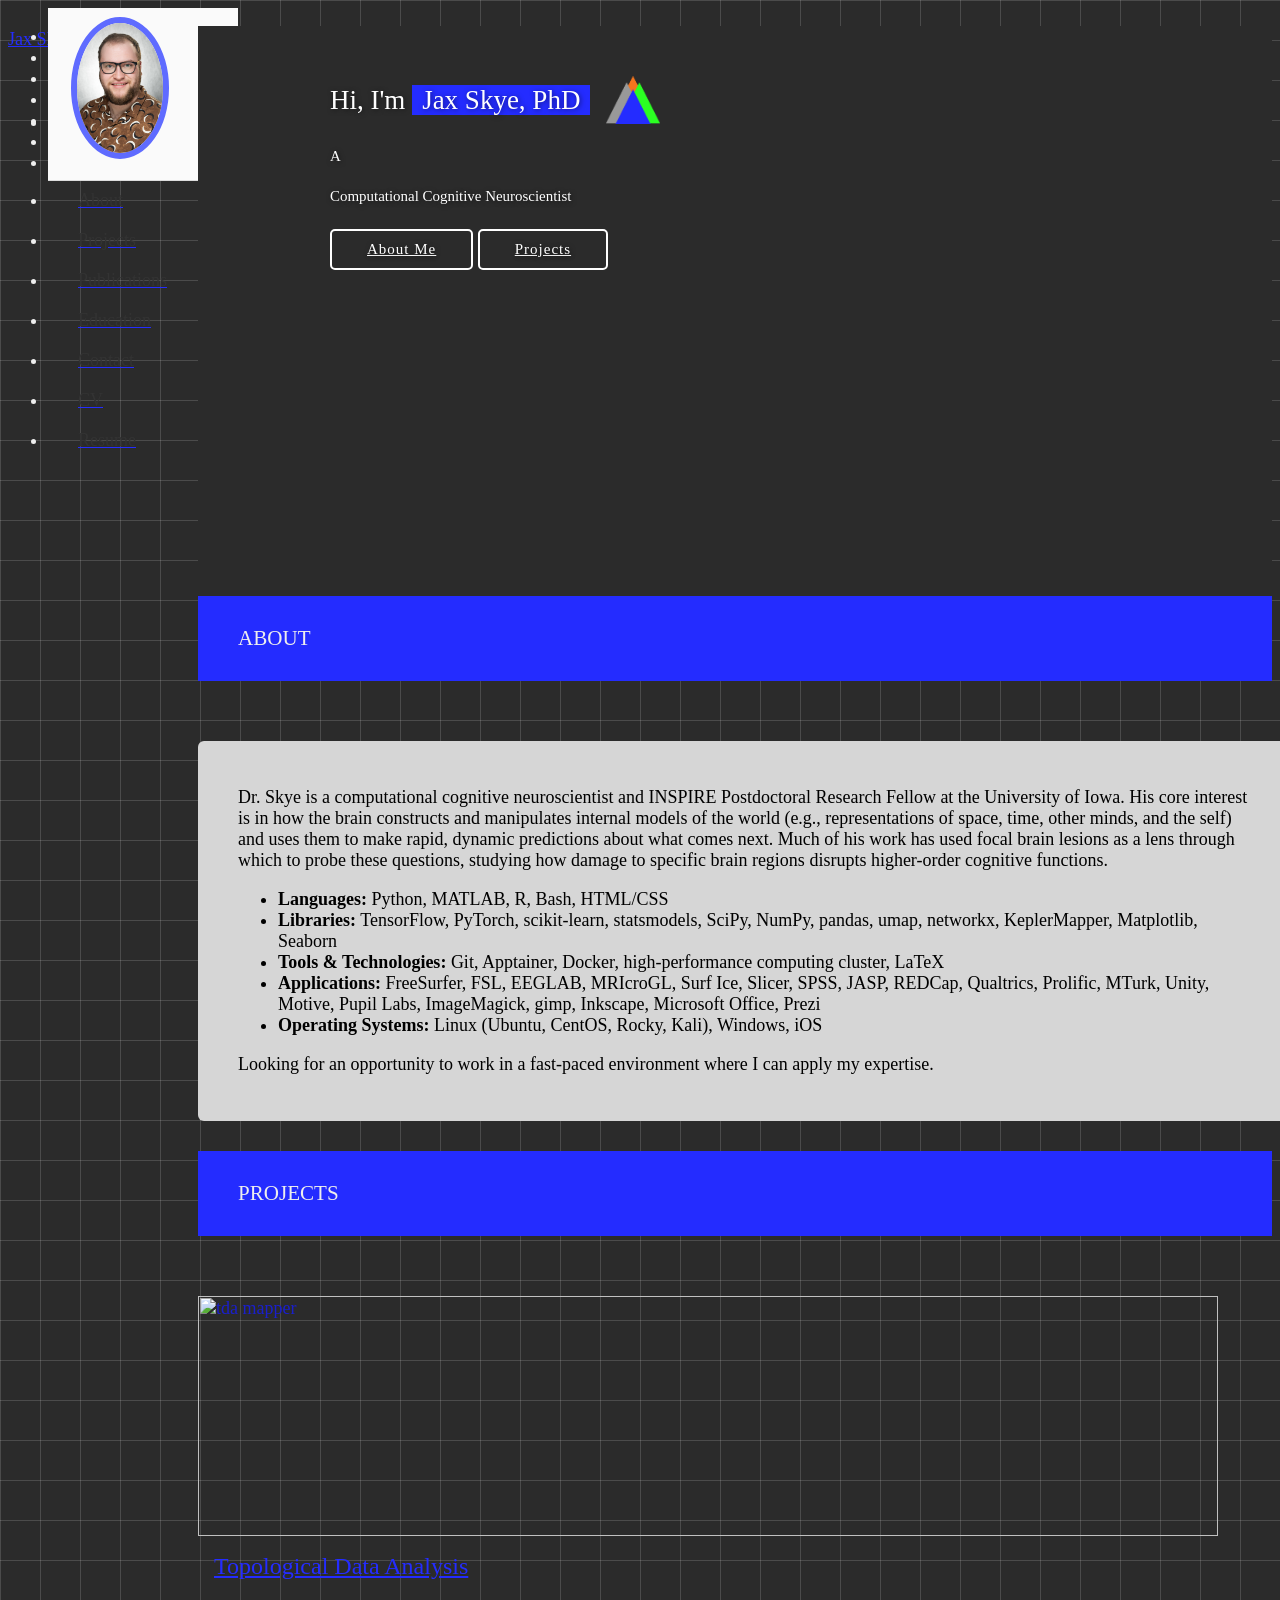
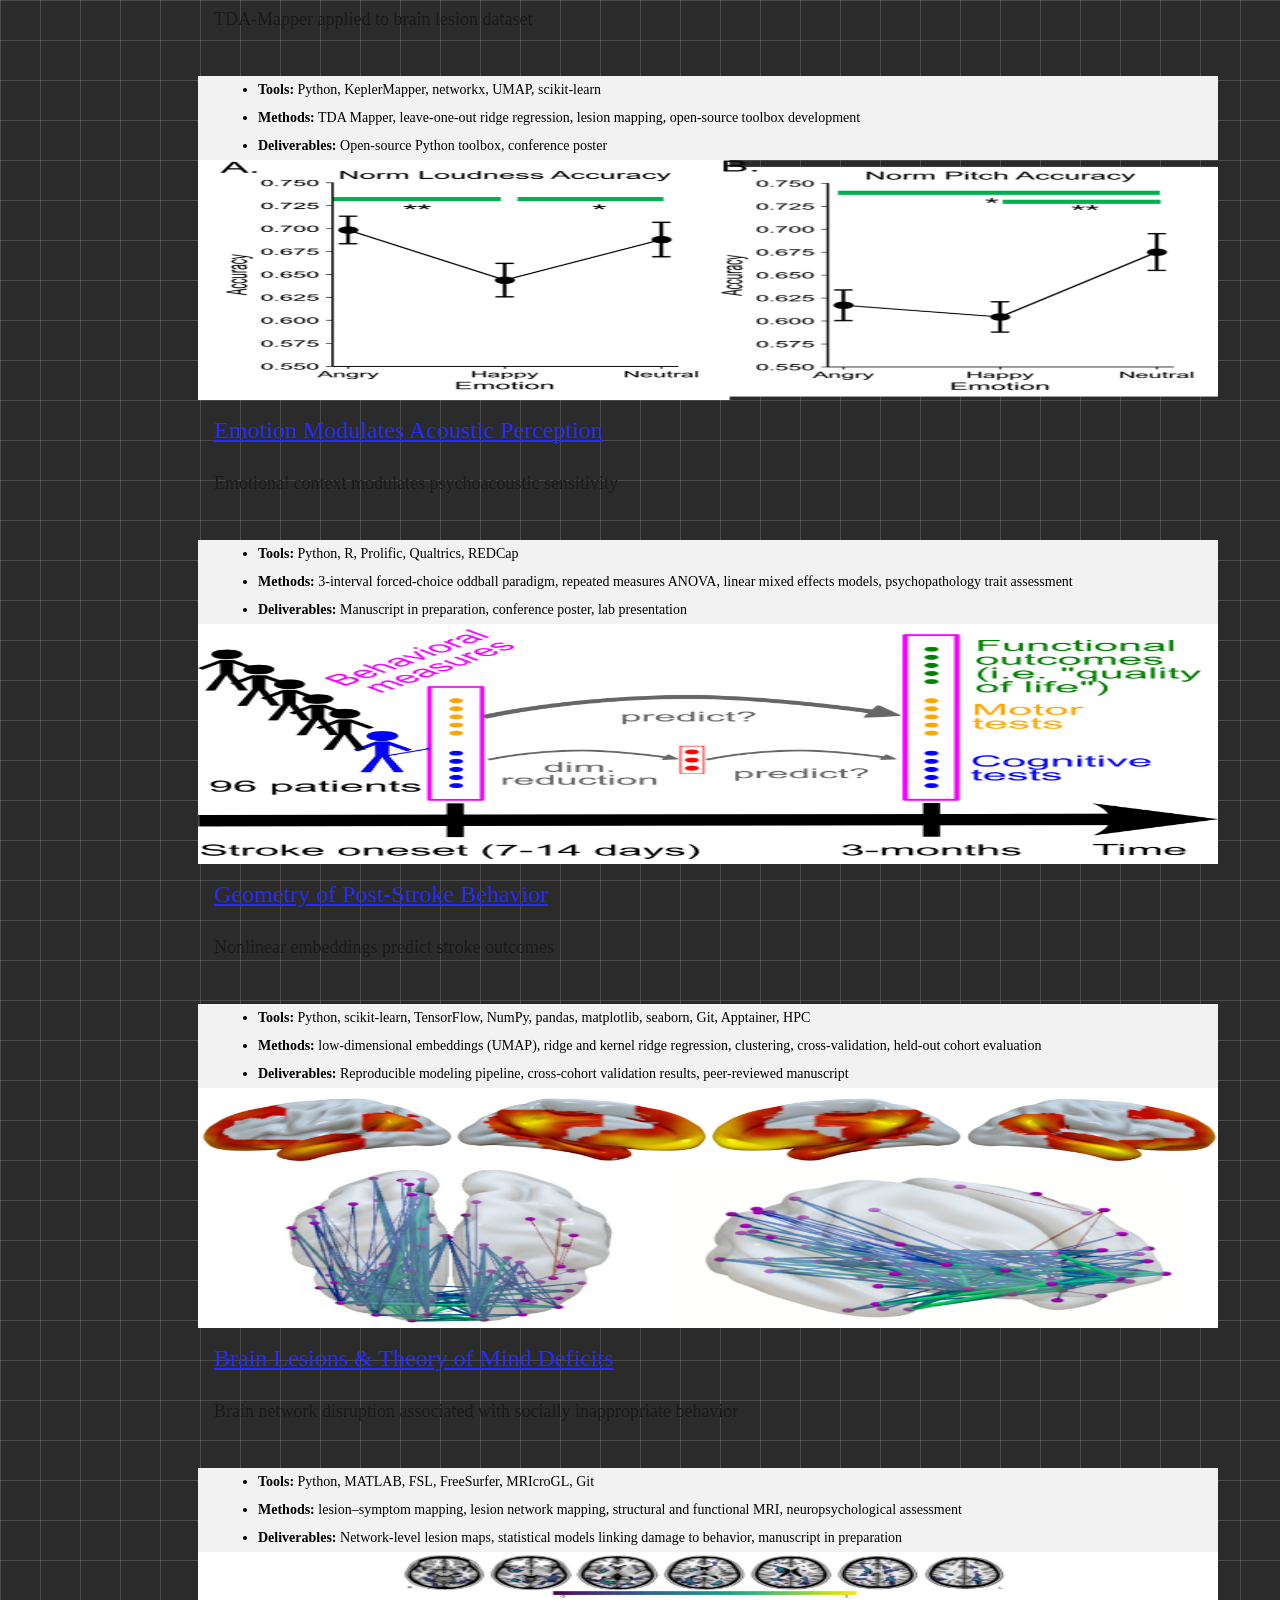
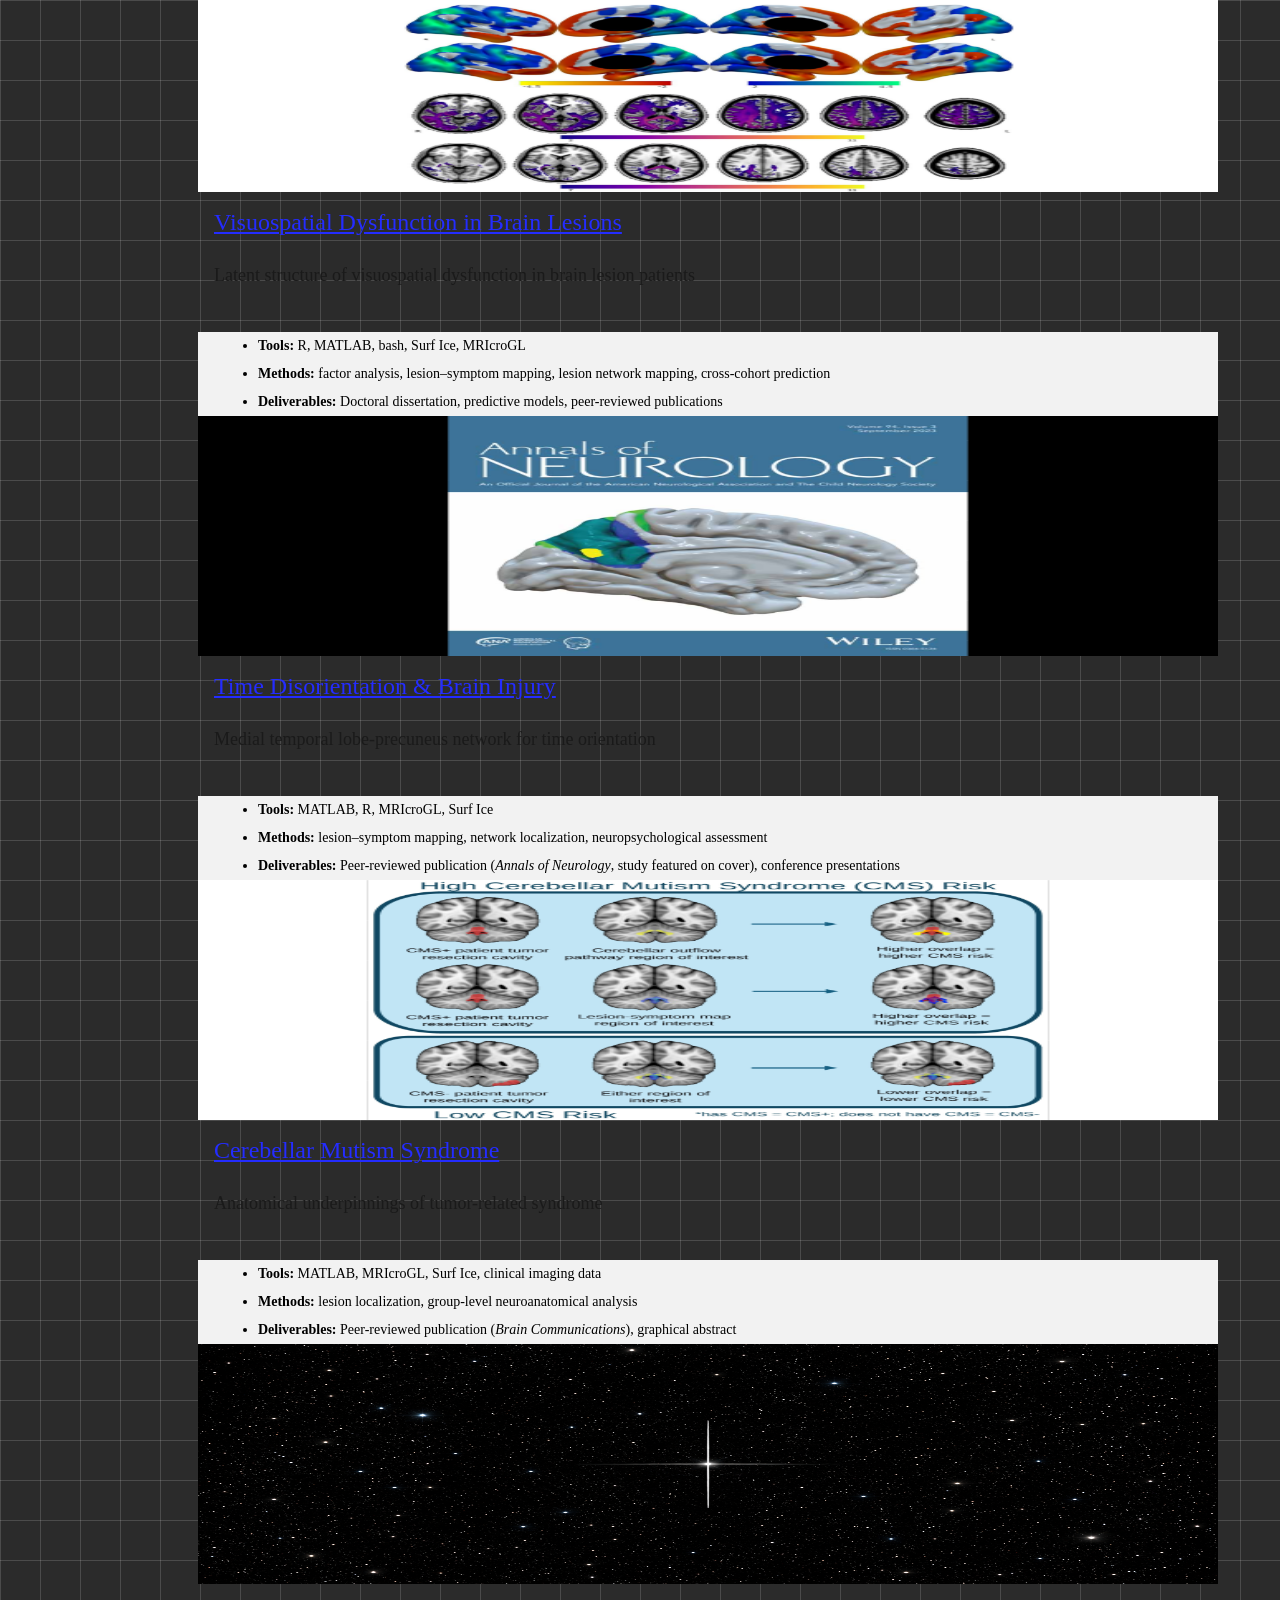
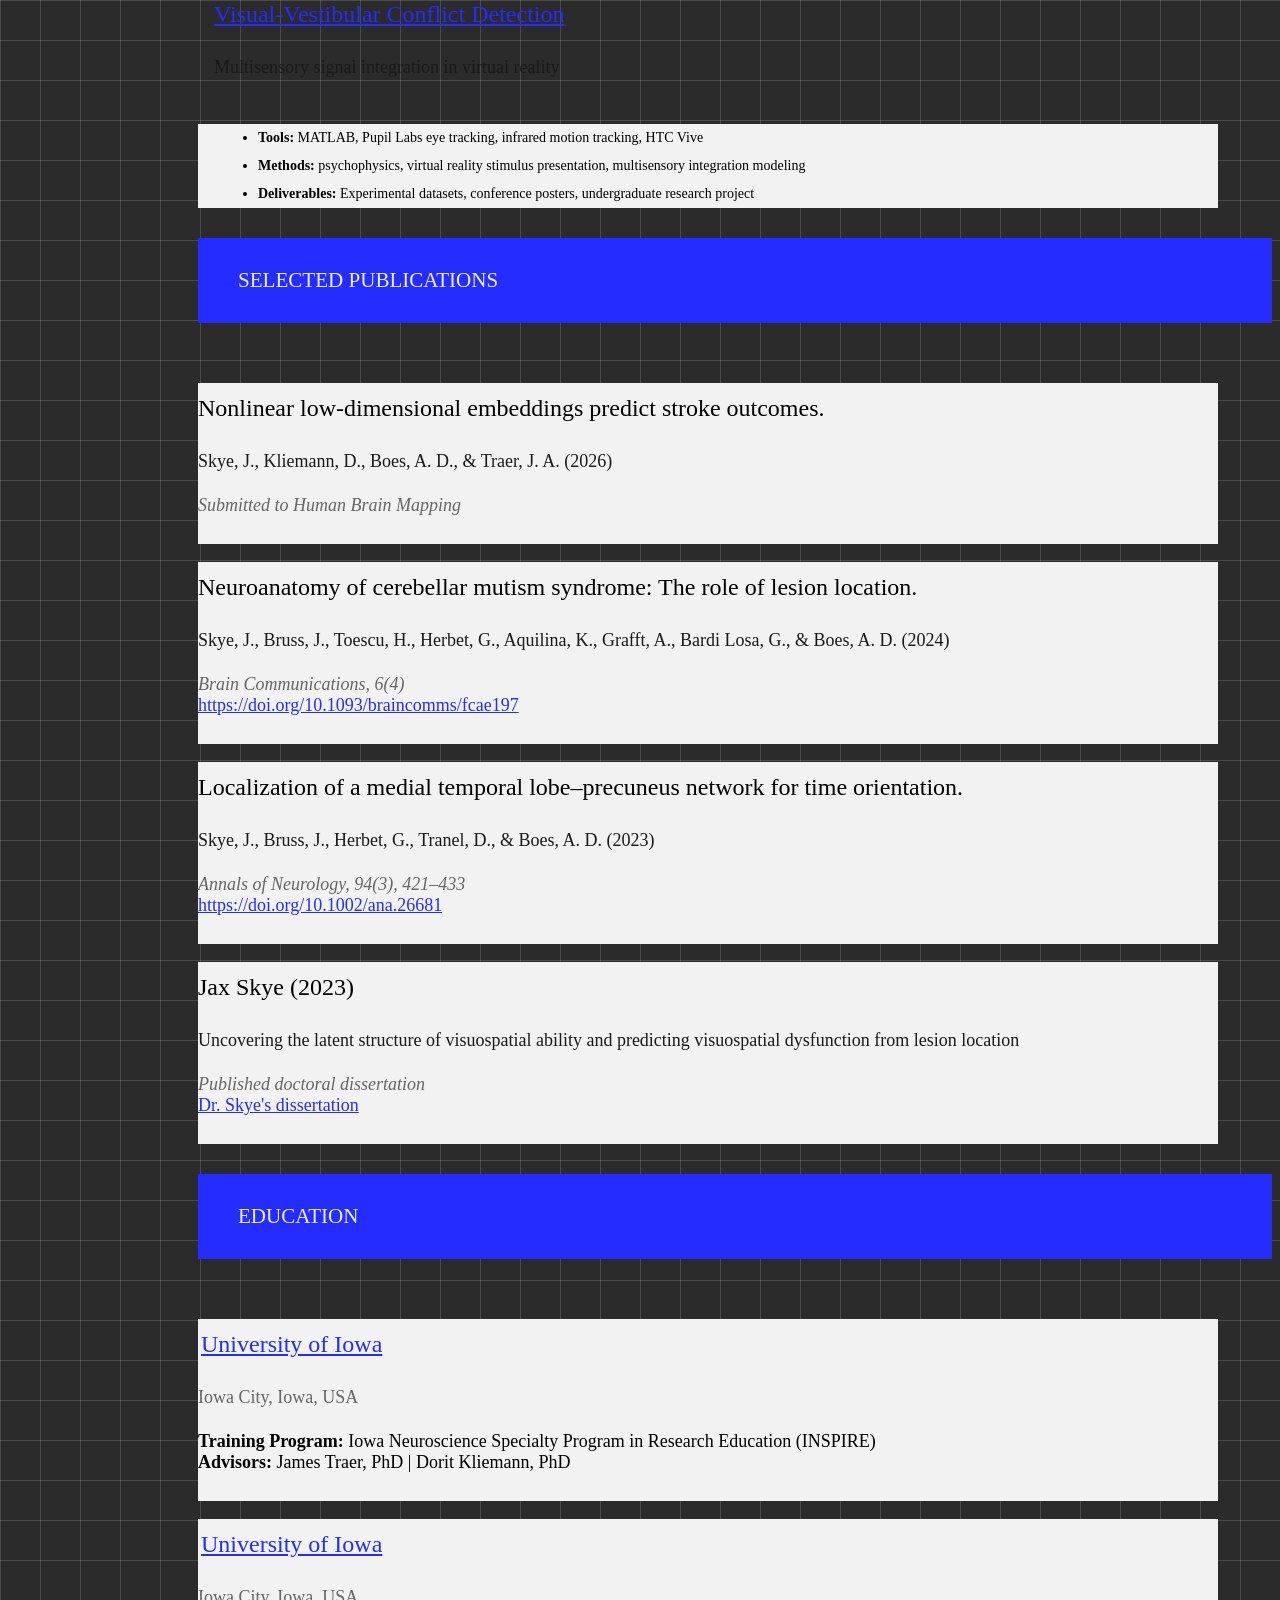
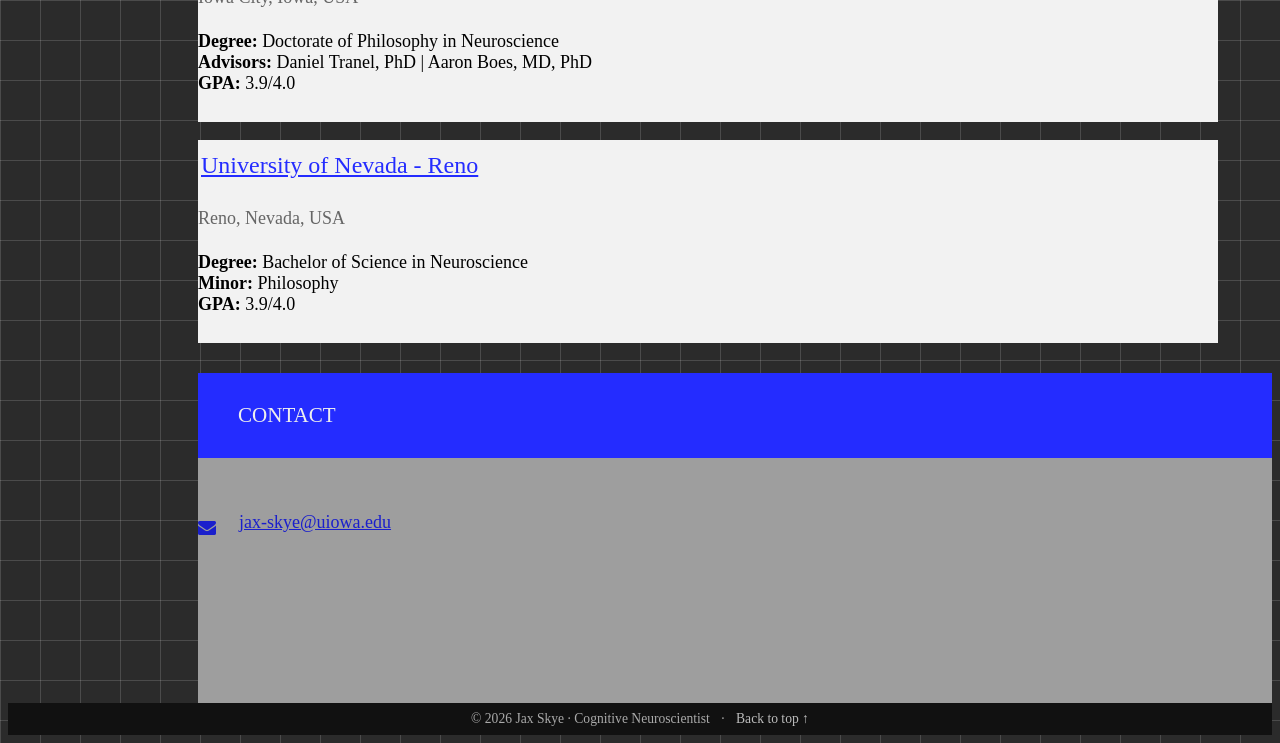
==== index.html @ 683268e3 "polished aesthetics of index" ====
<!-- <!DOCTYPE html> -->
<html lang="en">

<head>
  <meta charset="utf-8" />
  <meta name="viewport" content="width=device-width initial-scale=1" />
  <meta http-equiv="X-UA-Compatible" content="IE=edge" />

  <!-- Google Tag Manager -->
  <script>(function(w,d,s,l,i){w[l]=w[l]||[];w[l].push({'gtm.start':
  new Date().getTime(),event:'gtm.js'});var f=d.getElementsByTagName(s)[0],
  j=d.createElement(s),dl=l!='dataLayer'?'&l='+l:'';j.async=true;j.src=
  'https://www.googletagmanager.com/gtm.js?id='+i+dl;f.parentNode.insertBefore(j,f);
  })(window,document,'script','dataLayer','GTM-PGZH8HT');</script>
  <!-- End Google Tag Manager -->

  <!-- Materialize - Compiled and minified CSS-->
  <link rel="stylesheet" href="//cdnjs.cloudflare.com/ajax/libs/materialize/0.95.3/css/materialize.min.css" />
  <!-- Font Awesome Icon - CSS-->
  <link rel="stylesheet" href="//maxcdn.bootstrapcdn.com/font-awesome/4.3.0/css/font-awesome.min.css" />
  <!-- Custom Styles-->
  <link rel="stylesheet" href="/assets/css/styles.css" />
  <title>Jax Skye | Cognitive Neuroscientist</title>
  <link rel="icon" type="image/png" href="/assets/imgs/logo.png">

  <!-- Global site tag (gtag.js) - Google Analytics -->
  <script async src="https://www.googletagmanager.com/gtag/js?id=UA-126939217-2"></script>
  <script>
    window.dataLayer = window.dataLayer || [];
    function gtag() { dataLayer.push(arguments); }
    gtag('js', new Date());

    gtag('config', 'UA-126939217-2');
  </script>

  <!-- Open Graph-->
  <!-- <meta property="og:locale" content="en_US" />
  <meta property="og:type" content="website" />
  <meta property="og:title" content="Jax Skye | Cognitive Neuroscientist" />
  <meta property="og:description" content="Cognitive Neuroscientist" />
  <meta property="og:url" content="https://varadbhogayata.github.io/" />
  <meta property="og:site_name" content="Jax Skye | Cognitive Neuroscientist" />
  <meta property="article:publisher" content="https://varadbhogayata.github.io/" />
  <meta property="og:image" content="https://varadbhogayata.github.io/examples/preview.JPG" /> -->
  <!-- Twitter -->
  <!-- <meta name="twitter:card" content="summary" />
  <meta name="twitter:site" content="@varad_bhogayata" />
  <meta name="twitter:title" content="Coder | Technofreak | Explorer | Minimalist | Humane" />
  <meta name="twitter:description" content="Software Developer" />
  <meta name="twitter:url" content="https://twitter.com/varad_bhogayata" />
  <meta name="author" content="Jax Skye" />
  <meta name="description" content="Software Developer with a passion for backend development and artificial intelligence." />
  <link rel="apple-touch-icon" sizes="57x57" href="/assets/img/favicon/apple-icon-57x57.png" />
  <link rel="apple-touch-icon" sizes="60x60" href="/assets/img/favicon/apple-icon-60x60.png" />
  <link rel="apple-touch-icon" sizes="72x72" href="/assets/img/favicon/apple-icon-72x72.png" />
  <link rel="apple-touch-icon" sizes="76x76" href="/assets/img/favicon/apple-icon-76x76.png" />
  <link rel="apple-touch-icon" sizes="114x114" href="/assets/img/favicon/apple-icon-114x114.png" />
  <link rel="apple-touch-icon" sizes="120x120" href="/assets/img/favicon/apple-icon-120x120.png" />
  <link rel="apple-touch-icon" sizes="144x144" href="/assets/img/favicon/apple-icon-144x144.png" />
  <link rel="apple-touch-icon" sizes="152x152" href="/assets/img/favicon/apple-icon-152x152.png" />
  <link rel="apple-touch-icon" sizes="180x180" href="/assets/img/favicon/apple-icon-180x180.png" />
  <link rel="icon" type="image/png" sizes="192x192" href="/assets/img/favicon/android-icon-192x192.png" />
  <link rel="icon" type="image/png" sizes="32x32" href="/assets/img/favicon/favicon-32x32.png" />
  <link rel="icon" type="image/png" sizes="96x96" href="/assets/img/favicon/favicon-96x96.png" />
  <link rel="icon" type="image/png" sizes="16x16" href="/assets/img/favicon/favicon-16x16.png" />
  <link rel="manifest" href="/assets/img/favicon/manifest.json" />
  <meta name="msapplication-TileColor" content="#ffffff" />
  <meta name="msapplication-TileImage" content="/assets/img/favicon/ms-icon-144x144.png" />
  <meta name="theme-color" content="#ffffff" />
  <meta name="robots" content="index, follow" /> -->
  <!-- Google Site Verification for indexing -->
  <!-- <meta name="google-site-verification" content="_qxK8tePiU2fhnwlwnJ7pkDFnj1k2EiKq_cYGy1Cb84" /> -->
</head>

<va>
  <!-- Google Tag Manager (noscript) -->
  <noscript><iframe src="https://www.googletagmanager.com/ns.html?id=GTM-PGZH8HT"
  height="0" width="0" style="display:none;visibility:hidden"></iframe>
  </noscript>
  
  <!-- Navigation Menu-->
  <!-- Nav class 1 -->
  <nav class="hide-on-small-only">
    <ul class="side-nav fixed section table-of-contents">

      <li class="logo">
        <a id="logo-container" aria-label="Navigate to the beginning of the page" href="#intro"
          class="brand-logo grey-blue-text">
          <img src="/assets/imgs/Skye_Jax_2024_headshot.png" class="circle img-responsive profile-pic" alt="avatar">
        </a>
      </li>

      <li class="bold">
        <a aria-label="Navigate to the About section" href="#about" class="waves-effect waves-dark teal-text"><i
            class="mdi-social-person small"></i><span>About</span></a>
      </li>
      <li class="bold">
        <a aria-label="Navigate to the Projects section" href="#projects"
          class="waves-effect waves-dark teal-text"><i
            class="mdi-action-trending-up small"></i><span>Projects</span></a>
      </li>


       <li class="bold">
        <a aria-label="Navigate to the Publications section" href="#publications"
          class="waves-effect waves-dark teal-text"><i
            class="mdi-av-my-library-books small"></i><span>Publications</span></a>
      </li>


      <li class="bold">
        <a aria-label="Navigate to the Education section" href="#education" class="waves-effect waves-dark teal-text"><i
            class="mdi-social-school small"></i><span>Education</span></a>
      </li>

      <li class="bold">
        <!-- 
        1. mdi-communication-contacts
        2. mdi-content-mail
        3. mdi-communication-email
        -->
        <a aria-label="Navigate to the Contact section" href="#contact" class="waves-effect waves-dark teal-text"><i
            class="mdi-content-mail small"></i><span>Contact</span></a>
      </li>

      <li class="bold">
        <!--
        ICONS:
        1. mdi-action-description
        2. mdi-file-folder
        3. mdi-file-folder-open
        4. mdi-file-attachment
        5. mdi-file-folder-shared
        -->
        <!-- <a aria-label="Open Varad's resume in a new tab" href="#resume" target="_blank"
          onclick="window.open('https://drive.google.com/file/d/1vYi-bMyIsZPve0x_clxY8xsDtiHiOMd3/view?usp=sharing')"
          class="waves-effect waves-dark teal-text"><i class="mdi-file-folder-open small"></i><span>Resume</span></a> -->
        <a aria-label="Open Jax's CV in a new tab" href="assets/docs/cv_Skye2025.docx" target="_blank"
        class="waves-effect waves-dark teal-text"><i class="mdi-file-folder-open small"></i><span>CV</span></a>  
      </li>

      <li class="bold">
        <!--
        ICONS:
        1. mdi-action-description
        2. mdi-file-folder
        3. mdi-file-folder-open
        4. mdi-file-attachment
        5. mdi-file-folder-shared
        -->
        <!-- <a aria-label="Open Varad's resume in a new tab" href="#resume" target="_blank"
          onclick="window.open('https://drive.google.com/file/d/1vYi-bMyIsZPve0x_clxY8xsDtiHiOMd3/view?usp=sharing')"
          class="waves-effect waves-dark teal-text"><i class="mdi-file-folder-open small"></i><span>Resume</span></a> -->
        <a aria-label="Open Jax's CV in a new tab" href="assets/docs/resume_skye2026_site.docx" target="_blank"
        class="waves-effect waves-dark teal-text"><i class="mdi-file-folder-open small"></i><span>Resume</span></a>  
      </li>

    </ul>
  </nav>

  <!-- Nav class 2 -->
  <nav class="hide-on-large only trigger z-depth-1">
    <a aria-label="Toggle visibility of the mobile navbar" href="#" data-activates="slide-out"
      class="button-collapse"><i class="mdi-navigation-menu"></i></a>
    <div class="name-title">
      <a id="name" aria-label="Navigate to the beginning of the page" href="#" class="teal-text">Jax Skye</a><span class="black-text">Cognitive Neuroscientist</span>
    </div>
  </nav>

  <!-- Nav class 3 -->
  <nav class="hide-on-large only">
    <ul id="slide-out" class="side-nav">
      <li class="bold">
        <a aria-label="Navigate to the About section" href="#about" class="waves-effect waves-dark teal-text"><i
            class="mdi-social-person small"></i><span>About</span></a>
      </li>
      <li class="bold">
        <a aria-label="Navigate to the Projects section" href="#projects" class="waves-effect waves-dark teal-text"><i
            class="mdi-av-my-library-books small"></i><span>Projects</span></a>
      </li>
      <li class="bold">
        <a aria-label="Navigate to the Publications section" href="#publications"
          class="waves-effect waves-dark teal-text"><i
            class="mdi-action-trending-up small"></i><span>Publications</span></a>
      </li>
      <li class="bold">
        <a aria-label="Navigate to the Education section" href="#education" class="waves-effect waves-dark teal-text"><i
            class="mdi-social-school small"></i><span>Education</span></a>
      </li>
      <li class="bold">
        <a aria-label="Navigate to the Contact section" href="#contact" class="waves-effect waves-dark teal-text"><i
            class="mdi-content-mail small"></i><span>Contact</span></a>
      </li>
      <li class="bold">
        <a aria-label="Open Jax's CV in a new tab"
          href="assets/docs/cv_Skye2025.docx" target="_blank"
          class="waves-effect waves-dark teal-text"><i class="mdi-file-folder-open small"></i><span>CV</span></a>
      </li>
      <li class="bold">
        <a aria-label="Open Jax's Resume in a new tab"
          href="assets/docs/resume_skye2026_site.docx" target="_blank"
          class="waves-effect waves-dark teal-text"><i class="mdi-file-folder-open small"></i><span>Resume</span></a>
      </li>
    </ul>
  </nav>

  <!-- Main Content-->
  <main>
    <!-- First Section: Heading lines and image -->
    <section id="intro" class="section scrollspy">
      <div class="overlay"></div>
      <div class="container">
        <div class="col-md-9">
          <div class="content section-padding valign" style="margin-left: 10%; margin-top: 50px;">
            <div class="caption">
              <!-- <h2>Hi, I'm <span class="teal">Jax Skye, PhD</span></h2> -->
               <div style="display:flex; align-items:center; gap:16px; flex-wrap:wrap;">
                  <h2 style="margin:0;">Hi, I'm <span class="teal">Jax Skye, PhD</span></h2>
                  <img src="assets/imgs/logo.png"
                      alt="Jax Skye logo"
                      style="height:48px; width:auto; object-fit:contain;">
                </div>




              <h5 style="color:#fff">
                A <span class="typing" style="font-weight: 300; color:var(--green-500)"></span>
              </h5>
              <h5>Computational Cognitive Neuroscientist</h5>
              <!-- <h5>Dr. Skye is a computational cognitive neuroscientist interested in emergent perception, computational modeling, and clinical neuroscience.</h5> -->
            </div>

            <!-- <div class="social">
              <a href="http://linkedin.com/in/varadbhogayata" target="_blank">
                <button class="icon-btn linkedin">
                  <i class="fa fa-linkedin"></i>
                </button>
              </a>
              <a href="https://github.com/varadbhogayata/" target="_blank">
                <button class="icon-btn github">
                  <i class="fa fa-github"></i>
                </button>
              </a> -->

              <!-- <a href="https://angel.co/u/varad_bhogayata" target="_blank">
                <button class="icon-btn angellist">
                  <i class="fa fa-angellist"></i>
                </button>
              </a> -->

              <!-- <a href="http://linkedin.com/in/varadbhogayata" target="_blank">
                  <span class="fa-stack fa-lg">
                    <i class="fa fa-circle fa-stack-2x"></i>
                    <i class="fa fa-linkedin fa-stack-1x fa-inverse"></i>
                  </span>
              </a> -->

            <div class="buttons">
              <a href="#about" class="readme">About Me</a>
              <a href="#projects" class="readme">Projects</a>
            </div>

          </div>
        </div>
      </div>
    </section>

    <!-- Second Section: About -->
    <section id="about" class="section scrollspy">
      <h3 class="page-title white-text teal">About</h3>
      <div class="container flow-text">      
        <p>
          Dr. Skye is a computational cognitive neuroscientist and INSPIRE Postdoctoral Research Fellow at the University of Iowa. His core interest is in how the brain constructs and manipulates internal models of the world (e.g., representations of space, time, other minds, and the self) and uses them to make rapid, dynamic predictions about what comes next. Much of his work has used focal brain lesions as a lens through which to probe these questions, studying how damage to specific brain regions disrupts higher-order cognitive functions.
          <!-- He is particularly drawn to the idea that seemingly distinct cognitive capacities from navigating space to tracking time to inferring what others are thinking, may share a common computational substrate rooted in the brain's capacity for predictive, model-based inference. He is also interested in how feeling may facilitate more efficient information processing by shaping how the brain allocates attention and updates internal models. Methodologically, he develops and applies tools from machine learning, network neuroscience, and topological data analysis to behavioral, MRI, and EEG data with the goal of building models that are scientifically interpretable and clinically useful.  -->
          <!-- Dr. Skye is an Postdoctoral Research Scholar at the University of Iowa who applies computational modeling and neuroanatomical methods to predict behavior and clinical outcomes from high-dimensional brain data. His work integrates lesion-based approaches, network neuroscience, and machine learning to uncover latent structure in complex cognitive and clinical phenotypes. Across projects, he focuses on building reproducible, generalizable models that translate neurobiological insights into clinically meaningful predictions. -->
<!-- 
          BIOGRAPHY

          Born in Colorado, Jax was interested in science from the start. If he wasn't biking through the foothills of the Rockies or disassembling household appliances to see how they worked, he was at the library with his mom reading up on topics in physics and astronomy. He was enamored with one primary question: Why do massive objects bend spacetime? Jax's interests expanded to neuroscience in high school after being introduced to the topic of functional neuroanatomy. His mind started (and never stopped) reeling with questions about how the physical brain creates the non-physical mind and how sensory information is bound to create rich, unitary, continuous experiences. 

          INSERT ABOUT -->
          <!-- I am a Computer Science Grad Student at Arizona State University. I enjoy problem-solving and coding. Always strive to bring 100% to the work I do.

          I have worked on technologies like Python, Django, Flask, MySQL, PostgreSQL, MongoDB, HTML5, CSS, Java, C++ during my bachelor's. I have 19 months of professional work experience which helped me strengthen my experience in Python, Flask, and Django.

          I am passionate about developing complex applications that solve real-world problems impacting millions of users. -->
        </p>
        <p>
          <ul>
            <li><b>Languages:</b> Python, MATLAB, R, Bash, HTML/CSS</li>
            <li><b>Libraries:</b> TensorFlow, PyTorch, scikit-learn, statsmodels, SciPy, NumPy, pandas, umap, networkx, KeplerMapper, Matplotlib, Seaborn</li>
            <li><b>Tools & Technologies:</b> Git, Apptainer, Docker, high-performance computing cluster, LaTeX</li>
            <li><b>Applications:</b> FreeSurfer, FSL, EEGLAB, MRIcroGL, Surf Ice, Slicer, SPSS, JASP, REDCap, Qualtrics, Prolific, MTurk, Unity, Motive, Pupil Labs, ImageMagick, gimp, Inkscape, Microsoft Office, Prezi</li>
            <li><b>Operating Systems:</b> Linux (Ubuntu, CentOS, Rocky, Kali), Windows, iOS</li>
            
          </ul>
          
        </p>
          
        <p>
          Looking for an opportunity to work in a fast-paced environment where I can apply my expertise.
        </p>
      </div>
    </section>


    <!-- Third Section: Experience -->
    <!-- <section id="experience" class="section scrollspy">
      <h3 class="page-title white-text teal">Experience</h3>
      <div class="container">

        Latest Experience
        <div class="card">
          <div class="card-content">
            <div class="row">
              <div class="col s12 m2">
                <a href="https://www.zhiffy.com/" target="_blank"><img alt="Zhiffy logo"
                    src="/assets/img/exp-zhiffy-logo-1.webp" class="responsive-img center-block" /></a>
              </div>
              <div class="col s12 m10">
                <p>
                  <span class="card-title"><a href="https://www.zhiffy.com/" target="_blank"
                      class="teal-text hoverline">Zhiffy</a></span>
                </p>
              </div>
            </div>
            <div class="role grey-text text-darken-2">Software Engineer</div>
            <ul>
              <li>
                Developed and managed the backend of an e-commerce platform using Flask, MongoDB, and AWS.
              </li>
              <li>
                Worked on three web applications targeting customers, selling vendors, and admin users; built 50+ RESTful APIs with functionalities
such as login/sign up, view a product, add a product to cart, checkout the order, etc.
              </li>
              <li>Improved the response time by 20% by refactoring the codebase and changing database design and queries.</li>
              <li>Added a bulk upload feature which reduced the manual work of adding products into a database.</li>
              <li>
                <b>Tools:</b> Python, Flask, MongoDB
              </li>
            </ul>
          </div>
          <div class="card-action">
            <span>July 2020 - Nov 2020 | Hyderabad, India</span>
          </div>
        </div>

        
        <div class="card">
          <div class="card-content">
            <div class="row">
              <div class="col s12 m2">
                <a href="https://www.meditab.com" target="_blank"><img alt="Meditab logo"
                    src="/assets/img/exp-meditab-logo-500x500.jpg" class="responsive-img center-block" /></a>
              </div>
              <div class="col s12 m10">
                <p>
                  <span class="card-title"><a href="http://meditab.com" target="_blank"
                      class="teal-text hoverline">Meditab</a></span>
                </p>
              </div>
            </div>
            <div class="role grey-text text-darken-2">Programmer Analyst</div>
            <ul>
              <li>
                Customized a tree-based optimization algorithm that separates drugs into distinct groups to maximize the concurrent execution of drug
dispenser robots; improved an optimization algorithm that reduced the cycle-time of the automation process by 25%.
              </li>
              <li>
                Devised a customized recursion algorithm to extend the functionality of the current environment to a multi-robot and multi-system
environment
              </li>
              <li>
                Built a modular video analytics app using Flask, OpenCV that tracks the location of each human in a multi-camera environment;
utilized perspective transformation, object detection, and object tracking to find the location of a human.
              </li>
              <li>Increased the speed of the video analytics app by 20% by using a customized YOLOv3 algorithm to perform object detection and
                DeepSORT algorithm for multi-object tracking.</li>
              <li>
                <b>Tools:</b> Python, Flask, OpenCV, Keras, Tensorflow, PyTorch
              </li>
            </ul>
          </div>
          <div class="card-action">
            <span>Dec 2018 - July 2019 | Ahmedabad, India</span>
          </div>
        </div>

        Experience 2
        <div class="card">
          <div class="card-content">
            <div class="row">
              <div class="col s12 m2">
                <img alt="Mtag logo" src="/assets/img/exp-mtag-logo-250x250.jpg" class="responsive-img center-block" />

              </div>

              <div class="col s12 m10">
                <p>
                  <span class="card-title"><a href="#experience" class="teal-text hoverline">Mtag
                      Innovations</a></span>
                </p>
              </div>
            </div>
            <div class="role grey-text text-darken-2">Software Developer</div>
            <ul>
              <li>
                Programmed a cloud-based web app using Flask and JavaScript aimed at storing, visualizing, and tracking temperature and humidity
of each drug container to estimate the degradation of the drug.
              </li>
              <li>
                Created an alert system to send notifications and emails when the parameters exceed the threshold.
              </li>
              <li>
                <b>Tools:</b> Python, Flask, JavaScript
              </li>
            </ul>
          </div>
          <div class="card-action">
            <span>July 2018 - Nov 2018 | Ahmedabad, India</span>
          </div>
        </div>

        Experience 3
        <div class="card">
          <div class="card-content">
            <div class="row">
              <div class="col s12 m2">
                <a href="https://www.cignex.com" target="_blank"><img alt="Cignex logo"
                    src="/assets/img/exp-cignex-logo.png" class="responsive-img center-block" /></a>
              </div>
              <div class="col s12 m10">
                <p>
                  <span class="card-title"><a href="https://www.cignex.com" target="_blank"
                      class="teal-text hoverline">CIGNEX
                      Datamatics </a></span>
                </p>
              </div>
            </div>
            <div class="role grey-text text-darken-2">Project Trainee</div>
            <ul>
              <li>
                Designed a library management system for a local library, where we undertook activities like requirement
                elicitation, preparing Data Flow
                and Entity-Relationship diagrams.
              </li>
              <li>
                Delivered a solution for a POC involving Automatic Financial Document Classifier using Natural Language
                Processing and Support Vector
                Machines with 96% accuracy on the company’s data.
              </li>
              <li>
                <b>Tools:</b> Python, Scikit-learn, NLTK
              </li>
            </ul>
          </div>
          <div class="card-action">
            <span>June 2017 - July 2017 | Ahmedabad, India</span>
          </div>
        </div>

      </div>
    </section> -->

    <!-- Third Section: Projects -->
    <section id="projects" class="section scrollspy">
      <h3 class="page-title white-text teal">Projects</h3>
      <div class="container">
        <div class="row">
            <!-- TDA MAPPER -->
           <div class="col s12 l6">
            <div class="card medium">
              <div class="card-image waves-effect waves-block waves-light">
                <a href="/projects/projects_tda.html"><img alt="tda mapper" src="/assets/imgs/tda_master.png" style="height: 100%; width: 100%" /></a>
              </div>
              <div class="card-content">
                <span class="card-title teal-text hoverline"><a href="/projects/projects_tda.html" style="color:inherit;">Topological Data Analysis</a><i
                    class="activator mdi-navigation-more-vert right"></i></span>
                <p>
                  TDA-Mapper applied to brain lesion dataset
                </p>
              </div>
              <div class="card-reveal">
                <span class="card-title grey-text"><small>Accomplishments</small><i
                    class="mdi-navigation-close right"></i></span>
                <ul>
                  <li><b>Tools:</b> Python, KeplerMapper, networkx, UMAP, scikit-learn</li>
                  <li><b>Methods:</b> TDA Mapper, leave-one-out ridge regression, lesion mapping, open-source toolbox development</li>
                  <li><b>Deliverables:</b> Open-source Python toolbox, conference poster</li>
                </ul>
              </div>
            </div>
          </div>



            <!-- EPRO -->
            <div class="col s12 l6">
            <div class="card medium">
              <div class="card-image waves-effect waves-block waves-light">
                <a href="/projects/projects_epro.html"><img alt="epro" src="/assets/imgs/epro_results.png" style="height: 100%; width: 100%" /></a>
              </div>
              <div class="card-content">
                <span class="card-title teal-text hoverline"><a href="/projects/projects_epro.html" style="color:inherit;">Emotion Modulates Acoustic Perception</a><i
                    class="activator mdi-navigation-more-vert right"></i></span>
                <p>
                  Emotional context modulates psychoacoustic sensitivity
                </p>
              </div>
              <div class="card-reveal">
                <span class="card-title grey-text"><small>Accomplishments</small><i
                    class="mdi-navigation-close right"></i></span>
                <ul>
                  <li><b>Tools:</b> Python, R, Prolific, Qualtrics, REDCap</li>
                  <li><b>Methods:</b> 3-interval forced-choice oddball paradigm, repeated measures ANOVA, linear mixed effects models, psychopathology trait assessment</li>
                  <li><b>Deliverables:</b> Manuscript in preparation, conference poster, lab presentation</li>
                </ul>
              </div>
            </div>
          </div>
        
          <!-- WU MODELING -->
          <div class="col s12 l6">
            <div class="card medium">
              <div class="card-image waves-effect waves-block waves-light">
                <a href="/projects/projects_stroke_prediction.html"><img alt="prediction" src="/assets/imgs/stroke_prediction_master.png" style="height: 100%; width: 100%" /></a>
              </div>
              <div class="card-content">
                <span class="card-title teal-text hoverline"><a href="/projects/projects_stroke_prediction.html" style="color:inherit;">Geometry of Post-Stroke Behavior</a><i
                    class="activator mdi-navigation-more-vert right"></i></span>
                <p>
                  Nonlinear embeddings predict stroke outcomes
                </p>
              </div>
              <div class="card-reveal">
                <!-- TODO: change this -- only close button -->
                <!-- <span class="card-title grey-text">Accomplishments<i class="mdi-navigation-close right"></i></span> -->
                <span class="card-title grey-text"><small>Accomplishments</small><i
                    class="mdi-navigation-close right"></i></span>
                <ul>
                  <li><b>Tools:</b> Python, scikit-learn, TensorFlow, NumPy, pandas, matplotlib, seaborn, Git, Apptainer, HPC</li>
                  <li><b>Methods:</b> low-dimensional embeddings (UMAP), ridge and kernel ridge regression, clustering, cross-validation, held-out cohort evaluation</li>
                  <!-- <li><b>Goals:</b> Predict longitudinal functional recovery after stroke from high-dimensional behavioral profiles</li> -->
                  <li><b>Deliverables:</b> Reproducible modeling pipeline, cross-cohort validation results, peer-reviewed manuscript</li>
                </ul>
                <div class="card-action">
                  <!-- <a aria-label="Visit " href="https://galvanic-music.herokuapp.com/" target="_blank" data-position="top"
                    data-tooltip="View Online"
                    class="btn-floating btn-large waves-effect waves-light blue-grey tooltipped"><i
                      class="fa fa-external-link"></i></a> -->
                  <!-- <a aria-label="Visit the GitHub repo for  project" href="https://github.com/varadbhogayata/music-player"
                    target="_blank" data-position="top" data-tooltip="View Source"
                    class="btn-floating btn-large waves-effect waves-light blue-grey tooltipped"><i
                      class="fa fa-github"></i></a> -->
                </div>
              </div>
            </div>
          </div>

          <!-- Social Inappropriateness -->
          <div class="col s12 l6">
            <div class="card medium">
              <div class="card-image waves-effect waves-block waves-light">
                <a href="/projects/projects_social_inappropriateness.html"><img alt="social inappro" src="/assets/imgs/social_inappropriateness_master.png" style="height: 100%; width: 100%" /></a>
              </div>
              <div class="card-content">
                <span class="card-title teal-text hoverline"><a href="/projects/projects_social_inappropriateness.html" style="color:inherit;">Brain Lesions & Theory of Mind Deficits</a><i
                    class="activator mdi-navigation-more-vert right"></i></span>
                <p>
                  Brain network disruption associated with socially inappropriate behavior
                </p>
              </div>
              <div class="card-reveal">
                <!-- TODO: change this -- only close button -->
                <!-- <span class="card-title grey-text">Accomplishments<i class="mdi-navigation-close right"></i></span> -->
                <span class="card-title grey-text"><small>Accomplishments</small><i
                    class="mdi-navigation-close right"></i></span>
                <ul>
                  <li><b>Tools:</b> Python, MATLAB, FSL, FreeSurfer, MRIcroGL, Git</li>
                  <li><b>Methods:</b> lesion–symptom mapping, lesion network mapping, structural and functional MRI, neuropsychological assessment</li>
                  <!-- <li><b>Goals:</b> Identify brain networks supporting theory of mind and social inference</li> -->
                  <li><b>Deliverables:</b> Network-level lesion maps, statistical models linking damage to behavior, manuscript in preparation</li>
                </ul>
                <div class="card-action">
                  <!-- <a aria-label="Visit " href="https://quiz-up-app.herokuapp.com/" target="_blank" data-position="top"
                    data-tooltip="View Online"
                    class="btn-floating btn-large waves-effect waves-light blue-grey tooltipped"><i
                      class="fa fa-external-link"></i></a> -->
                  <!-- <a aria-label="Visit the GitHub repo for  project" href="https://github.com/varadbhogayata/QuizUp"
                    target="_blank" data-position="top" data-tooltip="View Source"
                    class="btn-floating btn-large waves-effect waves-light blue-grey tooltipped"><i
                      class="fa fa-github"></i></a> -->
                </div>
              </div>
            </div>
          </div>

          <!-- Visuospatial Project -->
          <div class="col s12 l6">
            <div class="card medium">
              <div class="card-image waves-effect waves-block waves-light">
                <a href="/projects/projects_visuospatial.html"><img alt="visuospatial" src="/assets/imgs/dissertation_results_master.png" style="height: 100%; width: 100%" /></a>
              </div>
              <div class="card-content">
                <span class="card-title teal-text hoverline"><a href="/projects/projects_visuospatial.html" style="color:inherit;">Visuospatial Dysfunction in Brain Lesions</a><i
                    class="activator mdi-navigation-more-vert right"></i></span>
                <p>
                  Latent structure of visuospatial dysfunction in brain lesion patients
                </p>
              </div>
              <div class="card-reveal">
                <!-- TODO: change this -- only close button -->
                <!-- <span class="card-title grey-text">Accomplishments<i class="mdi-navigation-close right"></i></span> -->
                <span class="card-title grey-text"><small>Accomplishments</small><i
                    class="mdi-navigation-close right"></i></span>
                <ul>
                  <li><b>Tools:</b> R, MATLAB, bash, Surf Ice, MRIcroGL</li>
                  <li><b>Methods:</b> factor analysis, lesion–symptom mapping, lesion network mapping, cross-cohort prediction</li>
                  <!-- <li><b>Goals:</b> Identify latent dimensions of visuospatial ability and predict impairment from lesion location</li> -->
                  <li><b>Deliverables:</b> Doctoral dissertation, predictive models, peer-reviewed publications</li>
                </ul>
                <div class="card-action">
                  <!-- <a aria-label="Visit " href="https://quiz-up-app.herokuapp.com/" target="_blank" data-position="top"
                    data-tooltip="View Online"
                    class="btn-floating btn-large waves-effect waves-light blue-grey tooltipped"><i
                      class="fa fa-external-link"></i></a> -->
                  <!-- <a aria-label="Visit the GitHub repo for  project" href="https://github.com/varadbhogayata/QuizUp"
                    target="_blank" data-position="top" data-tooltip="View Source"
                    class="btn-floating btn-large waves-effect waves-light blue-grey tooltipped"><i
                      class="fa fa-github"></i></a> -->
                </div>
              </div>
            </div>
          </div>

          <!-- Time Orientation -->
          <div class="col s12 l6">
            <div class="card medium">
              <div class="card-image waves-effect waves-block waves-light">
                <img alt="time disorientation" src="/assets/imgs/ti_or_journal_cover_master.png" style="height: 100%; width: 100%" class="activator" />
              </div>
              <div class="card-content">
                <span class="card-title teal-text hoverline"><a href="/projects/projects_time_orientation.html" style="color:inherit;">Time Disorientation & Brain Injury</a><i class="activator mdi-navigation-more-vert right"></i></span>
                <p>
                  Medial temporal lobe-precuneus network for time orientation
                </p>
              </div>
              <div class="card-reveal">
                <!-- TODO: change this -- only close button -->
                <!-- <span class="card-title grey-text">Accomplishments<i class="mdi-navigation-close right"></i></span> -->
                <span class="card-title grey-text"><small>Accomplishments</small><i
                    class="mdi-navigation-close right"></i></span>
                <ul>
                  <li><b>Tools:</b> MATLAB, R, MRIcroGL, Surf Ice</li>
                  <li><b>Methods:</b> lesion–symptom mapping, network localization, neuropsychological assessment</li>
                  <!-- <li><b>Goals:</b> Localize neural systems supporting time orientation</li> -->
                  <li><b>Deliverables:</b> Peer-reviewed publication (<i>Annals of Neurology</i>, study featured on cover), conference presentations</li>
                </ul>
                <div class="card-action">
                  <!-- <a aria-label="Visit " href="https://quiz-up-app.herokuapp.com/" target="_blank" data-position="top"
                    data-tooltip="View Online"
                    class="btn-floating btn-large waves-effect waves-light blue-grey tooltipped"><i
                      class="fa fa-external-link"></i></a> -->
                  <!-- <a aria-label="Visit the GitHub repo for  project" href="https://github.com/varadbhogayata/QuizUp"
                    target="_blank" data-position="top" data-tooltip="View Source"
                    class="btn-floating btn-large waves-effect waves-light blue-grey tooltipped"><i
                      class="fa fa-github"></i></a> -->
                </div>
              </div>
            </div>
          </div>

          <!-- CMS -->
          <div class="col s12 l6">
            <div class="card medium">
              <div class="card-image waves-effect waves-block waves-light">
                <a href="/projects/projects_cms.html"><img alt="cms" src="/assets/imgs/cms_graphical_abstract_master.png" style="height: 100%; width: 100%" /></a>
              </div>
              <div class="card-content">
                <span class="card-title teal-text hoverline"><a href="/projects/projects_cms.html" style="color:inherit;">Cerebellar Mutism Syndrome</a><i
                    class="activator mdi-navigation-more-vert right"></i></span>
                <p>
                  Anatomical underpinnings of tumor-related syndrome
                </p>
              </div>
              <div class="card-reveal">
                <!-- TODO: change this -- only close button -->
                <!-- <span class="card-title grey-text">Accomplishments<i class="mdi-navigation-close right"></i></span> -->
                <span class="card-title grey-text"><small>Accomplishments</small><i
                    class="mdi-navigation-close right"></i></span>
                <ul>
                  <li><b>Tools:</b> MATLAB, MRIcroGL, Surf Ice, clinical imaging data</li>
                  <li><b>Methods:</b> lesion localization, group-level neuroanatomical analysis</li>
                  <!-- <li><b>Goals:</b> Identify lesion sites associated with cerebellar mutism following pediatric tumor resection</li> -->
                  <li><b>Deliverables:</b> Peer-reviewed publication (<i>Brain Communications</i>), graphical abstract</li>
                </ul>
                <div class="card-action">
                  <!-- <a aria-label="Visit " href="https://quiz-up-app.herokuapp.com/" target="_blank" data-position="top"
                    data-tooltip="View Online"
                    class="btn-floating btn-large waves-effect waves-light blue-grey tooltipped"><i
                      class="fa fa-external-link"></i></a> -->
                  <!-- <a aria-label="Visit the GitHub repo for  project" href="https://github.com/varadbhogayata/QuizUp"
                    target="_blank" data-position="top" data-tooltip="View Source"
                    class="btn-floating btn-large waves-effect waves-light blue-grey tooltipped"><i
                      class="fa fa-github"></i></a> -->
                </div>
              </div>
            </div>
          </div>

          <!-- Conflict Detection -->
          <div class="col s12 l6">
            <div class="card medium">
              <div class="card-image waves-effect waves-block waves-light">
                <a href="/projects/projects_visual_vestibular.html"><img alt="conflict detection" src="/assets/imgs/starfield_chatgptgenerated.png" style="height: 100%; width: 100%" /></a>
              </div>
              <div class="card-content">
                <span class="card-title teal-text hoverline"><a href="/projects/projects_visual_vestibular.html" style="color:inherit;">Visual-Vestibular Conflict Detection</a><i
                    class="activator mdi-navigation-more-vert right"></i></span>
                <p>
                  Multisensory signal integration in virtual reality
                </p>
              </div>
              <div class="card-reveal">
                <!-- TODO: change this -- only close button -->
                <!-- <span class="card-title grey-text">Accomplishments<i class="mdi-navigation-close right"></i></span> -->
                <span class="card-title grey-text"><small>Accomplishments</small><i
                    class="mdi-navigation-close right"></i></span>
                <ul>
                  <li><b>Tools:</b> MATLAB, Pupil Labs eye tracking, infrared motion tracking, HTC Vive</li>
                  <li><b>Methods:</b> psychophysics, virtual reality stimulus presentation, multisensory integration modeling</li>
                  <!-- <li><b>Goals:</b> Understand how the brain detects conflict between visual and vestibular signals</li> -->
                  <li><b>Deliverables:</b> Experimental datasets, conference posters, undergraduate research project</li>
                </ul>
                <div class="card-action">
                </div>
              </div>
            </div>
          </div>
        </div>
      </div>
    </section>

    <!-- Publications Section -->
    <section id="publications" class="section scrollspy">
      <h3 class="page-title white-text teal">Selected Publications</h3>
      <div class="container">

        <div class="card">
          <div class="card-content">
            <p>
              <span class="card-title">
                Nonlinear low-dimensional embeddings predict stroke outcomes.
              </span>
            </p>
            <p>
              Skye, J., Kliemann, D., Boes, A. D., & Traer, J. A. (2026)
            </p>
            <p class="grey-text">
              <i>Submitted to Human Brain Mapping</i>
            </p>
          </div>
        </div>

        <div class="card">
          <div class="card-content">
            <p>
              <span class="card-title">
                Neuroanatomy of cerebellar mutism syndrome: The role of lesion location.
              </span>
            </p>
            <p>
              Skye, J., Bruss, J., Toescu, H., Herbet, G., Aquilina, K., Grafft, A., Bardi Losa, G., & Boes, A. D. (2024)
            </p>
            <p class="grey-text">
              <i>Brain Communications, 6(4)</i><br>
              <a href="https://doi.org/10.1093/braincomms/fcae197" target="_blank">https://doi.org/10.1093/braincomms/fcae197</a>
            </p>
          </div>
        </div>

        <div class="card">
          <div class="card-content">
            <p>
              <span class="card-title">
                Localization of a medial temporal lobe–precuneus network for time orientation.
              </span>
            </p>
            <p>
              Skye, J., Bruss, J., Herbet, G., Tranel, D., & Boes, A. D. (2023)
            </p>
            <p class="grey-text">
              <i>Annals of Neurology, 94(3), 421–433</i><br>
              <a href="https://doi.org/10.1002/ana.26681" target="_blank">https://doi.org/10.1002/ana.26681</a>
            </p>
          </div>
        </div>

        <div class="card">
          <div class="card-content">
            <p>
              <span class="card-title">
                Jax Skye (2023)
              </span>
            </p>
            <p>
              Uncovering the latent structure of visuospatial ability and predicting visuospatial dysfunction from lesion location
            </p>
            <p class="grey-text">
              <i>Published doctoral dissertation</i><br>
              <a href="https://iro.uiowa.edu/esploro/outputs/doctoral/Uncovering-the-latent-structure-of-visuospatial/9984454319202771" target="_blank">Dr. Skye's dissertation</a>
            </p>
          </div>
        </div>

      </div>
    </section>



    <!-- Fifth Section: Skills
    <section id="skills" class="section scrollspy">
      <h3 class="page-title white-text teal">Skills</h3>
      <div class="container">
        Languages and Databases
        <div class="card">
          <div class="card-content">
            <h4 class="grey-text light">Languages and Databases</h4>
            <div class="row text-center">
              <div class="col s4 m2">
                <img alt="" src="/assets/img/python-logo-1-300x300.jpg" class="responsive-img" />Python
              </div>
              <div class="col s4 m2">
                <img alt="" src="/assets/img/html5-300x300.jpg" class="responsive-img" />HTML5
              </div>
              <div class="col s4 m2">
                <img alt="" src="/assets/img/css3-300x300.jpg" class="responsive-img" />CSS3
              </div>
              <div class="col s4 m2">
                <img alt="" src="/assets/img/mysql-logo-1-300x300.jpg" class="responsive-img" />MySQL
              </div>
              <div class="col s4 m2">
                <img alt="" src="/assets/img/postgresql-logo.png" class="responsive-img" />PostgreSQL
              </div>
              <div class="col s4 m2">
                <img alt="" src="/assets/img/shell-logo-1-300x300.jpg" class="responsive-img" />Shell Scripting
              </div>
            </div>
          </div>
        </div>

        <div class="card">
          <div class="card-content">
            <h4 class="grey-text light">Libraries</h4>
            <div class="row text-center">
              <div class="col s4 m2">
                <img alt="" src="/assets/img/numpy-logo-1-500x500.jpg" class="responsive-img" />NumPy
              </div>
              <div class="col s4 m2">
                <img alt="" src="/assets/img/pandas-logo-2-500x500.jpg" class="responsive-img" />Pandas
              </div>
              <div class="col s4 m2">
                <img alt="" src="/assets/img/opencv-logo-1-500x500.jpg" class="responsive-img" />OpenCV
              </div>
              <div class="col s4 m2">
                <img alt="" src="/assets/img/sk-learn-logo-1-500x500.jpg" class="responsive-img" />scikit-learn
              </div>
              <div class="col s4 m2">
                <img alt="" src="/assets/img/matplotlib-logo-1-500x500.jpg" class="responsive-img" />matplotlib
              </div>
            </div>
          </div>
        </div>

        Frameworks
        <div class="card">
          <div class="card-content">
            <h4 class="grey-text light">Frameworks</h4>
            <div class="row text-center">
              <div class="col s4 m2">
                <img alt="" src="/assets/img/django-logo.webp" class="responsive-img" />Django
              </div>
              <div class="col s4 m2">
                <img alt="" src="/assets/img/flask-logo.png" class="responsive-img" />Flask
              </div>
              <div class="col s4 m2">
                <img alt="" src="/assets/img/bootstrap.png" class="responsive-img" />Bootstrap
              </div>
              <div class="col s4 m2">
                <img alt="" src="/assets/img/keras-logo.png" class="responsive-img" />Keras
              </div>
              <div class="col s4 m2">
                <img alt="" src="/assets/img/tensorflow-logo-1.png" class="responsive-img" />TensorFlow
              </div>
              <div class="col s4 m2">
                <img alt="" src="/assets/img/pytorch-logo.png" class="responsive-img" />PyTorch
              </div>
            </div>
          </div>
        </div>

        Other
        <div class="card">
          <div class="card-content">
            <h4 class="grey-text light">Other</h4>
            <div class="row text-center">


              <div class="col s4 m2">
                <img alt="" src="/assets/img/git.png" class="responsive-img" />Git
              </div>
              <div class="col s4 m2">
                <img alt="" src="/assets/img/aws.png" class="responsive-img" />AWS
              </div>
              <div class="col s4 m2">
                <img alt="" src="/assets/img/heroku.png" class="responsive-img" />Heroku
              </div>
            </div>
          </div>
        </div>

        certifications
        <div class="card">
          <div class="card-content">
            <h4 class="grey-text light">Certificates</h4>
            <div class="row text-left">
              <div class="container">
                <div class="row">
                  <div class="col s12 m6 l6">
                    <div class="card">
                      <div class="card-image">
                        <img src="/assets/img/mooc-machine-learning-coursera-800x500.jpg">
                      </div>
                      <div class="card-content">
                        <span class="card-title teal-text">Machine Learning (Stanford)</span>
                      </div>
                    </div>
                  </div>

                  <div class="col s12 m6 l6">
                    <div class="card">
                      <div class="card-image">
                        <img src="/assets/img/mooc-algorithms-stanford-2-800x500.jpg">
                      </div>
                      <div class="card-content">
                        <span class="card-title teal-text">Algorithms (Stanford)</span>
                      </div>
                    </div>
                  </div>
                </div>
              </div>
            </div>
          </div>
        </div>
      </div>
    </section> -->

    <!-- Fourth Section: Education -->
    <section id="education" class="section scrollspy">
      <h3 class="page-title white-text teal">Education</h3>
      <div class="container">
        <div class="row">
          <!-- Education -->
           <div class="col s12 m6 l6">
            <div class="card">
              <div class="card-content">
                <p>
                  <span class="card-title"><a href="https://psychiatry.medicine.uiowa.edu/education/fellowships/inspire" target="_blank" class="teal-text hoverline">University of Iowa</a></span>
                </p>
                <p class="grey-text">Iowa City, Iowa, USA</p>
                <p>
                  <b>Training Program: </b>Iowa Neuroscience Specialty Program in Research Education (INSPIRE)   
                  <br>
                  <b>Advisors: </b>James Traer, PhD | Dorit Kliemann, PhD
                </p>

                <!-- <ul>
                  <p>
                    <b>Relevant Courseworks:</b>
                  <ul>
                    <li>Distributed Database Systems</li>
                    <li>Cloud Computing</li>
                    <li>Foundations of Algorithms</li>                    
                  </ul>
                  </p>

                </ul> -->
              </div>
            </div>
          </div>

          <div class="col s12 m6 l6">
            <div class="card">
              <div class="card-content">
                <p>
                  <span class="card-title"><a href="https://neuroscience.grad.uiowa.edu/" target="_blank" class="teal-text hoverline">University of Iowa</a></span>
                </p>
                <p class="grey-text">Iowa City, Iowa, USA</p>
                <p>
                  <b>Degree: </b>Doctorate of Philosophy in Neuroscience     
                  <br>
                  <b>Advisors: </b>Daniel Tranel, PhD | Aaron Boes, MD, PhD
                  <br>
                  <b>GPA: </b>3.9/4.0
                </p>

                <!-- <ul>
                  <p>
                    <b>Relevant Courseworks:</b>
                  <ul>
                    <li>Distributed Database Systems</li>
                    <li>Cloud Computing</li>
                    <li>Foundations of Algorithms</li>                    
                  </ul>
                  </p>

                </ul> -->
              </div>
            </div>
          </div>

          <div class="col s12 m6 l6">
            <div class="card">
              <div class="card-content">
                <p>
                  <span class="card-title"><a href="https://www.unr.edu/neuroscience/" target="_blank" class="teal-text hoverline">University of Nevada - Reno</a></span>
                </p>
                <p class="grey-text">Reno, Nevada, USA</p>
                <p>
                  <b>Degree: </b>Bachelor of Science in Neuroscience
                  <br>
                  <b>Minor: </b>Philosophy
                  <br>
                  <b>GPA: </b>3.9/4.0
                </p>

                <!-- <ul>
                  <p>
                    <b>Relevant Courseworks:</b>
                  <ul>
                    <li>Data Structures and Algorithms</li>
                    <li>Database Management Systems</li>
                    <li>Operating Systems</li>
                    <li>Machine Learning</li>
                    <li>Computer Vision</li>
                  </ul>
                  </p>

                </ul> -->
              </div>
            </div>
          </div>
        </div>
      </div>
    </section>

    <!-- Eight Section: Contact -->
    <section id="contact" class="section scrollspy full-height">
      <h3 class="page-title white-text teal">Contact</h3>
      <div class="container">
        <!-- <p>
          <a aria-label="Call Jax" data-position="top" data-tooltip="Call Jax"
            class="btn-floating btn-large waves-effect waves-light blue-grey tooltipped"><i class="fa fa-phone"></i><a
              aria-label="Call Jax">+1 (319) 541 3284</a></a>
        </p> -->
        <p>
          <a aria-label="Email Jax" href="mailto:jax-skye@uiowa.edu" target="_blank" data-position="top"
            data-tooltip="Email Jax" class="btn-floating btn-large waves-effect waves-light blue-grey tooltipped"><i
              class="fa fa-envelope style="color:#2bff22;""></i><a aria-label="Email Jax" href="mailto:jax-skye@uiowa.edu"
              class="hoverline">jax-skye@uiowa.edu</a></a>
        </p>
        <!-- <p>
          <a aria-label="View Varad on GitHub" href="http://github.com/varadbhogayata" target="_blank"
            data-position="top" data-tooltip="View Varad on GitHub"
            class="btn-floating btn-large waves-effect waves-light blue-grey tooltipped"><i class="fa fa-github"></i><a
              aria-label="Varad on Github" href="http://github.com/varadbhogayata" class="hoverline"
              target="_blank">github.com/varadbhogayata</a></a>
        </p> -->
        <!-- <p>
          <a aria-label="View Varad on LinkedIn" href="http://linkedin.com/in/varadbhogayata" target="_blank"
            data-position="top" data-tooltip="View Varad on LinkedIn"
            class="btn-floating btn-large waves-effect waves-light blue-grey tooltipped"><i
              class="fa fa-linkedin"></i><a aria-label="Varad on LinkedIn" href="http://linkedin.com/in/varadbhogayata"
              class="hoverline" target="_blank">linkedin.com/in/varadbhogayata</a></a>
        </p> -->
      </div>
    </section>
  </main>

  <!-- typed.js -->
  <script src="https://cdn.jsdelivr.net/npm/typed.js@2.0.12"></script>
  <script>
    document.addEventListener("DOMContentLoaded", function () {
      if (typeof Typed === "undefined") return;
      new Typed(".typing", {
        strings: ["Cognitive Neuroscientist.", "Problem Solver.", "Fast Learner.", "Science Communicator."],
        loop: true,
        typeSpeed: 80,
        backSpeed: 40,
        backDelay: 1200,
        startDelay: 300
      });
    });
  </script>

  <!-- jQuery-->
  <script src="https://ajax.googleapis.com/ajax/libs/jquery/1.11.2/jquery.min.js"></script>

  <!-- Materialize - Compiled and minified JavaScript-->
  <script src="https://cdnjs.cloudflare.com/ajax/libs/materialize/0.95.3/js/materialize.min.js"></script>
  <script>
    // Materialize - Initializers
    $(document).ready(function () {
      $(".scrollspy").scrollSpy()
      // Initialize collapse button
      $(".button-collapse").sideNav({
        menuWidth: 190, // Default is 240
        edge: "left", // Choose the horizontal origin
        closeOnClick: true // Closes side-nav on <a> clicks, useful for Angular/Meteor
      })
    })
  </script>

  <footer style="margin:0; padding:8px 0; background:#111;">
  <div style="text-align:center; font-size:0.85rem; color:#aaa;">
    © 2026 Jax Skye · Cognitive Neuroscientist
    <span style="margin:0 8px;">·</span>
    <a href="#intro" style="color:#bbb; text-decoration:none;">Back to top ↑</a>
  </div>
</footer>


</body>

</html>
---- assets/css/styles.css ----
@import url(https://fonts.googleapis.com/css?family=Poiret+One);

:root {
    /* BLUE */
    --blue-100: #e8eaff;
    --blue-300: #5f6bff;
    --blue-500: #242cff;
    --blue-700: #1a1fcc;

    /* GREEN */
    --green-100: #c9ffc6;
    --green-300: #6dff66;
    --green-500: #2bff22;
    --green-700: #1fb818;

    /* ORANGE */
    --orange-100: #ffd9c2;
    --orange-300: #ff9b57;
    --orange-500: #f5751d;
    --orange-700: #b85414;

    /* GREY */
    --grey-050: #f2f2f2;
    --grey-100: #d6d6d6;
    --grey-300: #9e9e9e;
    --grey-500: #2b2b2b;
    --grey-700: #1a1a1a;

    /* WHITE */
    --white: #fafafa;
    --black: #000000;
}

/* main body */

/* body-color */
body {
  /* color: black;
  font-size: 18px; */

  padding-top: 0%;
  font-size: 18px;

  /* Dark grey background with white grid */
  background-color: var(--grey-500);
  background-image:
    linear-gradient(rgba(255,255,255,0.15) 1px, transparent 1px),
    linear-gradient(90deg, rgba(255,255,255,0.15) 1px, transparent 1px);
  background-size: 40px 40px;

  color: #eee;
}

/* main a -- links */
/* a {
  color: #009688;
} */
a {
  color: #1a1fcc;
}

/* main blockqoute */
/* blockquote {
  border-left: 5px solid #795548;
  color: #795548;
  font-size: 125%;
  font-weight: 400;
  margin: 20px 0;
  padding-left: 1.5rem;
} */
blockquote {
  border-left: 5px solid #795548;
  color: #795548;
  font-size: 125%;
  font-weight: 400;
  margin: 20px 0;
  padding-left: 1.5rem;
}
blockquote * {
  font-size: inherit;
  line-height: inherit;
}

small {
  display: none;
}

.text-center {
  text-align: center;
}

.grey-text {
  color: #666 !important;
}

/* main nav */
nav {
  background: var(--grey-300);
  box-shadow: none;
  height: 0;
}
/* nav {
  background: rgb(149, 126, 212);
  box-shadow: none;
  height: 0;
} */
nav i {
  padding: 0 15px;
  position: relative;
  top: 5px;
}

/* main */
/* main {
  background: url(../../assets/img/bg.png) repeat;
  padding-left: 190px;
} */
main {
  background: transparent;
  padding-left: 190px;
}

/* Definition lists */
dl {
  margin-top: 0.5rem;
}
dd {
  display: inline-block;
  font-weight: 500;
  margin-left: 0;
}
dt {
  display: inline-block;
  margin-left: 0.5rem;
}

/* Side nav */
ul.side-nav {
  width: 190px;
}
ul.side-nav li {
  padding: 0;
}
/* ul.side-nav.fixed a {
  box-sizing: content-box;
  color: rgb(48, 122, 207);
  display: block;
  line-height: 100%;
  padding: 10px 0 12px;
} */
ul.side-nav.fixed a {
  box-sizing: content-box;
  color: rgb(16, 202, 56);
  display: block;
  line-height: 100%;
  padding: 10px 0 12px;
}

ul.table-of-contents li.logo a.active,
ul.table-of-contents li.logo a:hover {
  border: none;
  font-weight: 200;
}

/* ul.side-nav.fixed li.logo {
  background-color: var(--white);
  border-bottom: 1px solid #ddd;
  box-sizing: content-box;
  min-height: 90px;
  padding: 30px 30px 40px;
} */
ul.side-nav.fixed {
  overflow-y: auto;
}
ul.side-nav.fixed li.logo {
  background-color: var(--white);
  border-bottom: 1px solid #ddd;
  box-sizing: content-box;
  min-height: 90px;
  padding: 30px 30px 40px;
}
ul.side-nav.fixed li.logo a {
  font-weight: 200;
  line-height: 100%;
}

ul.table-of-contents li:not(.logo) a.active,
ul.table-of-contents li:not(.logo) a:hover {
  background-color: var(--grey-050);
  border-left: 3px solid;
}

ul.side-nav.fixed.table-of-contents li:not(.logo) a span,
ul#slide-out li:not(.logo) a span {
  color: #333 !important;
}

li.logo span {
  display: block;
  font-size: 14px;
}

.brand-logo h1 {
  font-size: inherit;
  line-height: inherit;
  margin: inherit;
  font-weight: inherit;
}

.container {
  width: 95%;
}

h3 {
  font-weight: 200;
  margin-bottom: 60px;
  margin-top: 0;
  padding: 30px 40px;
  text-transform: uppercase;
}

.section {
  padding-bottom: 30px;
  padding-top: 0;
  position: relative;
}

.full-height {
  height: 100vh;
}

/* Original */
/* #intro.section {
  background: url(../../assets/img/white-ai-wallpaper.jpg) no-repeat top center/cover;
  position: relative;
} */
#intro.section {
  background: #e8eaff repeat;
  position: relative;
  min-height: 60vh;
}
#intro.section .container {
  color: white;
  font-weight: 200;
  position: absolute;
  top: 0;
  left: 0;
  padding-left: 30px;
}
#intro.section .container *:not(span) {
  font-weight: 300;
  line-height: 100%;
  text-shadow: 1px 1px 5px rgba(0, 0, 0, 0.5);
}
#intro.section .underline {
  border-bottom: 5px solid #2bff22;
}
#intro.section .teal {
  padding: 0 10px;
}

#about .container {
  background-color: var(--grey-100);
  padding: 28px 40px;  
  border-radius: 6px;
  color: var(--black);         
}

/* Contact section background */
#contact {
  background-color: var(--grey-300);
  height: 300px;   
}

.overlay {
  background-color: var(--grey-500);
  height: 100%;
  left: 0;
  position: absolute;
  top: 0;
  width: 100%;
}

.waves-effect.waves-blue .waves-ripple {
  /* The alpha value allows the text and background color
   of the button to still show through. */
  background-color: rgba(33, 150, 243, 0.2);
}

/* s */
. {
  margin-bottom: 60px;
}
.card .role {
  font-size: 1.25rem;
  position: absolute;
  right: 38px;
  top: 35px;
}
.card li a {
  margin-right: 0;
  color: #333;
  border-bottom: 2px solid var(--blue-500);
}
.card li a:hover {
  color: #333;
  font-weight: 500;
}
.card .card-content {
  padding-bottom: 10px;
}
.card .card-content p {
  padding: 5px 0 0;
}
.card h5 {
  font-size: 1.5rem;
  margin-bottom: -0.5rem;
  margin-top: 2rem;
}
.card h6 {
  font-weight: 300;
  letter-spacing: 1px;
  margin-top: 2rem;
  text-transform: uppercase;
}
.card-action span {
  font-size: 85%;
  color: var(--black);
}
.card ul {
  margin-bottom: 0;
}
.card ul li {
  line-height: 200%;
  list-style-type: disc;
  margin-left: 24px;
}
.card ul li li {
  color: var(--black);
  font-size: 13px;
}
.card .card-title {
  font-size: 24px;
}

.card .card-content .card-title {
  line-height: 2.5rem;
}
.card i.right {
  margin-left: 10px;
}

/* Education cards text colors */
#education .card,
#education .card * {
  color: var(--black);
}
#education .card {
  background-color: var(--grey-050);
}
#education .location {
  color: var(--grey-700) !important;
}

#experience .card-action {
  background-color: rgba(0, 0, 0, 0.02);
  border: none;
}
#experience .card .col.s12.m2 a {
  display: block;
}
#experience .card .col.s12.m2 a img {
  max-height: 60px;
}
#experience .card-content .row {
  border-bottom: 1px solid #ddd;
  padding-bottom: 10px;
}
#experience .col.s12.m2 {
  text-align: center;
}

/* Projects description text */
#projects .card p {
  color: var(--grey-700);
}
#projects .card.medium .card-content {
  height: auto;
  padding: 10px 16px;
}



/* Projects: card-reveal */
#projects .card-reveal,
#projects .card-reveal * {
  color: var(--black) !important;
  background-color: var(--grey-050) !important;
}

/* Publications cards: match Projects styling */
#publications .card {
  background-color: var(--grey-050);
  color: var(--black);
}

#publications .card p,
#publications .card li,
#publications .card span {
  color: var(--grey-700);
}

#publications .card .card-title {
  color: var(--black);
}

#publications .card a {
  color: var(--blue-500);
}


.card.large .card-image {
  height: 230px;
}
.card.large .card-content {
  height: auto;
}
.card.large .card-content p {
  color: inherit;
  margin: 0;
  padding: 30px 0;
}
.card.medium .card-image {
  height: 240px;
}


.card-action a.btn-floating {
  margin-bottom: 0;
}

/* Links with underline animation */
a.hoverline {
  border-bottom: 3px solid transparent !important;
  padding: 3px 3px 0 3px;
  transition: 0.25s all;
  -moz-transition: 0.25s all;
  -webkit-transition: 0.25s all;
}
/* main a.hoverline */
/* a.hoverline:hover {
  border-bottom: 3px solid #24305e !important;
} */
a.hoverline:hover {
  border-bottom: 3px solid #1a1fcc !important;
}

.fa-external-link:before {
  left: 3px;
  position: relative;
  top: 2px;
}

/* Skills */
#skills .card.large {
  height: 360px;
}
#skills h4 {
  border-bottom: 1px solid #ddd;
  margin-bottom: 30px;
  padding-bottom: 20px;
}
#skills .col img.responsive-img {
  margin: 0 auto;
  max-height: 100px;
  padding-bottom: 10px;
  text-align: center;
  vertical-align: middle;
  display: table-cell;
}

/* Contact */
#contact a:not(.btn-floating) {
  bottom: 6px;
  left: 20px;
  position: relative;
}

/* main .teal-text */
/* .teal-text {
  color: #0b5e86 !important;
} */
.teal-text {
  color: var(--blue-500) !important;
}

/* .teal */
/* .teal {
  background-color: #00695c !important;
} */
.teal {
  background-color: var(--blue-500) !important;
}

/* Profile pic */
.profile-pic {
  position: relative;
  max-width: 130px;
  max-height: 130px;
  width: auto;
  height: auto;
  overflow: hidden;
  /* display: inline-block; */

  /* background-size: cover;  */
  margin: -31px;
  margin-left: -7px;
  border: 6px solid var(--blue-300);
  border-radius: 50% !important;
}
.profile-pic img {
  width: 100%;
  height: auto;
}

/* Tracker */
.tracker {
  /* visibility: hidden; */
  position: fixed;
  /* margin-inline-end: auto;  */
  bottom: 0;
  right: 0;
}

/* Social icons */
.social {
  margin: 0 auto;
  width: auto;
  text-align: inherit;
  /* padding: 10px; */
}
.icon-btn {
  margin-left: auto;
  width: 50px;
  height: 50px;
  border: 0;
  color: #FFFFFF;
  cursor: pointer;
  font-size: 30px;
  line-height: 70px;
  border-radius: 45px;
  display: inline-block;
  margin: 4px;
}
.github {
  color: black;
}
.linkedin {
  color: #0077b5;
}
.angellist {
  color: grey;
}
.icon-btn:hover {
  transform: scale(1.10);
  color: #FFFFFF;
}
.linkedin:hover {
  background-color: #0077b5;
}
.angellist:hover {
  background-color: grey;
}
.github:hover {
  background-color: black;
}
#projects .card .activator {
  cursor: pointer;
}

/* Buttons - Read Me */
.readme {
  position: relative;
  padding: 11px 35px;
  background: none;
  color: #fff;
  border: 2px solid #fff;
  font-weight: 600;
  font-size: 15px;
  letter-spacing: 1px;
  display: inline-block;
  border-radius: 5px;
  -webkit-border-radius: 5px;
}

.readme:hover {
  color: var(--blue-500);
  background-color: white;
}



/* CONTACT ME */
.contactme {
  position: relative;
  padding: 11px 35px;
  background: none;
  color: #fff;
  border: 2px solid #fff;
  font-weight: 600;
  font-size: 15px;
  letter-spacing: 1px;
  display: inline-block;
  margin-top: 1.5em;
  border-radius: 5px;
  -webkit-border-radius: 5px;
}
.contactme:hover {
  color: var(--blue-500);
  background-color: white;
}

/* Responsive */
@media (min-width: 1200px) {
  #experience .container {
    width: 860px;
  }
}

@media (max-width: 1360px) {
  .card ul li {
    font-size: 14px;
    line-height: 200%;
    margin-left: 20px;
  }
}

@media (max-width: 1160px) {
  .card ul li {
    line-height: 150%;
  }
}

@media (max-width: 992px) {
  main {
    padding-left: 0px;
    padding-top: 64px;
  }
  ul.side-nav a {
    line-height: 100%;
    padding: 0;
    width: 100%;
  }
  nav {
    background: #fff;
    height: 64px;
    position: absolute;
  }
  nav a.button-collapse,
  nav a.button-collapse i {
    color: var(--blue-500);
    height: 56px;
    line-height: 56px;
  }
  h3 {
    padding: 20px 30px;
    margin-bottom: 40px;
  }
  .container {
    margin: 0 auto;
  }
  nav.hide-on-large.only.trigger {
    display: block;
    position: fixed;
    top: 0;
    z-index: 2;
  }
  .name-title {
    display: block;
    height: 100%;
    padding-top: 15px;
    text-align: center;
    width: 100%;
    position: absolute;
  }
  .name-title > span,
  .name-title > a {
    position: relative;
    line-height: 20px;
  }
  .name-title a {
    font-size: 22px;
    display: block;
  }
  .name-title span {
    display: block;
    font-size: 14px;
  }
  h3,
  .container {
    position: relative;
    top: 64px;
  }
  section#intro {
    margin-bottom: -64px;
  }
  .card .role {
    position: relative;
    right: initial;
    top: initial;
  }
}

@media (max-width: 600px) {
  h2 {
    font-size: 22px;
    line-height: 200%;
    margin: 30px 0 0;
  }
  /* #intro.section .container *:not(span) {
    padding: 0;
  } */
  .card .card-content .card-title {
    font-size: 20px;
    line-height: 24px;
  }
  #experience span.card-title {
    text-align: center;
    display: block;
  }
  #experience span.card-title a {
    margin: 0;
  }
  i.mdi-navigation-close.right {
    position: relative;
    bottom: 15px;
  }
  #contact a:not(.btn-floating) {
    text-align: center;
    display: block;
    left: initial;
    bottom: initial;
  }
  #contact a.btn-floating.btn-large {
    display: block;
    text-align: center;
    margin: 0 auto;
  }
  #intro.section {
    background-position-x: 30%;
  }
}
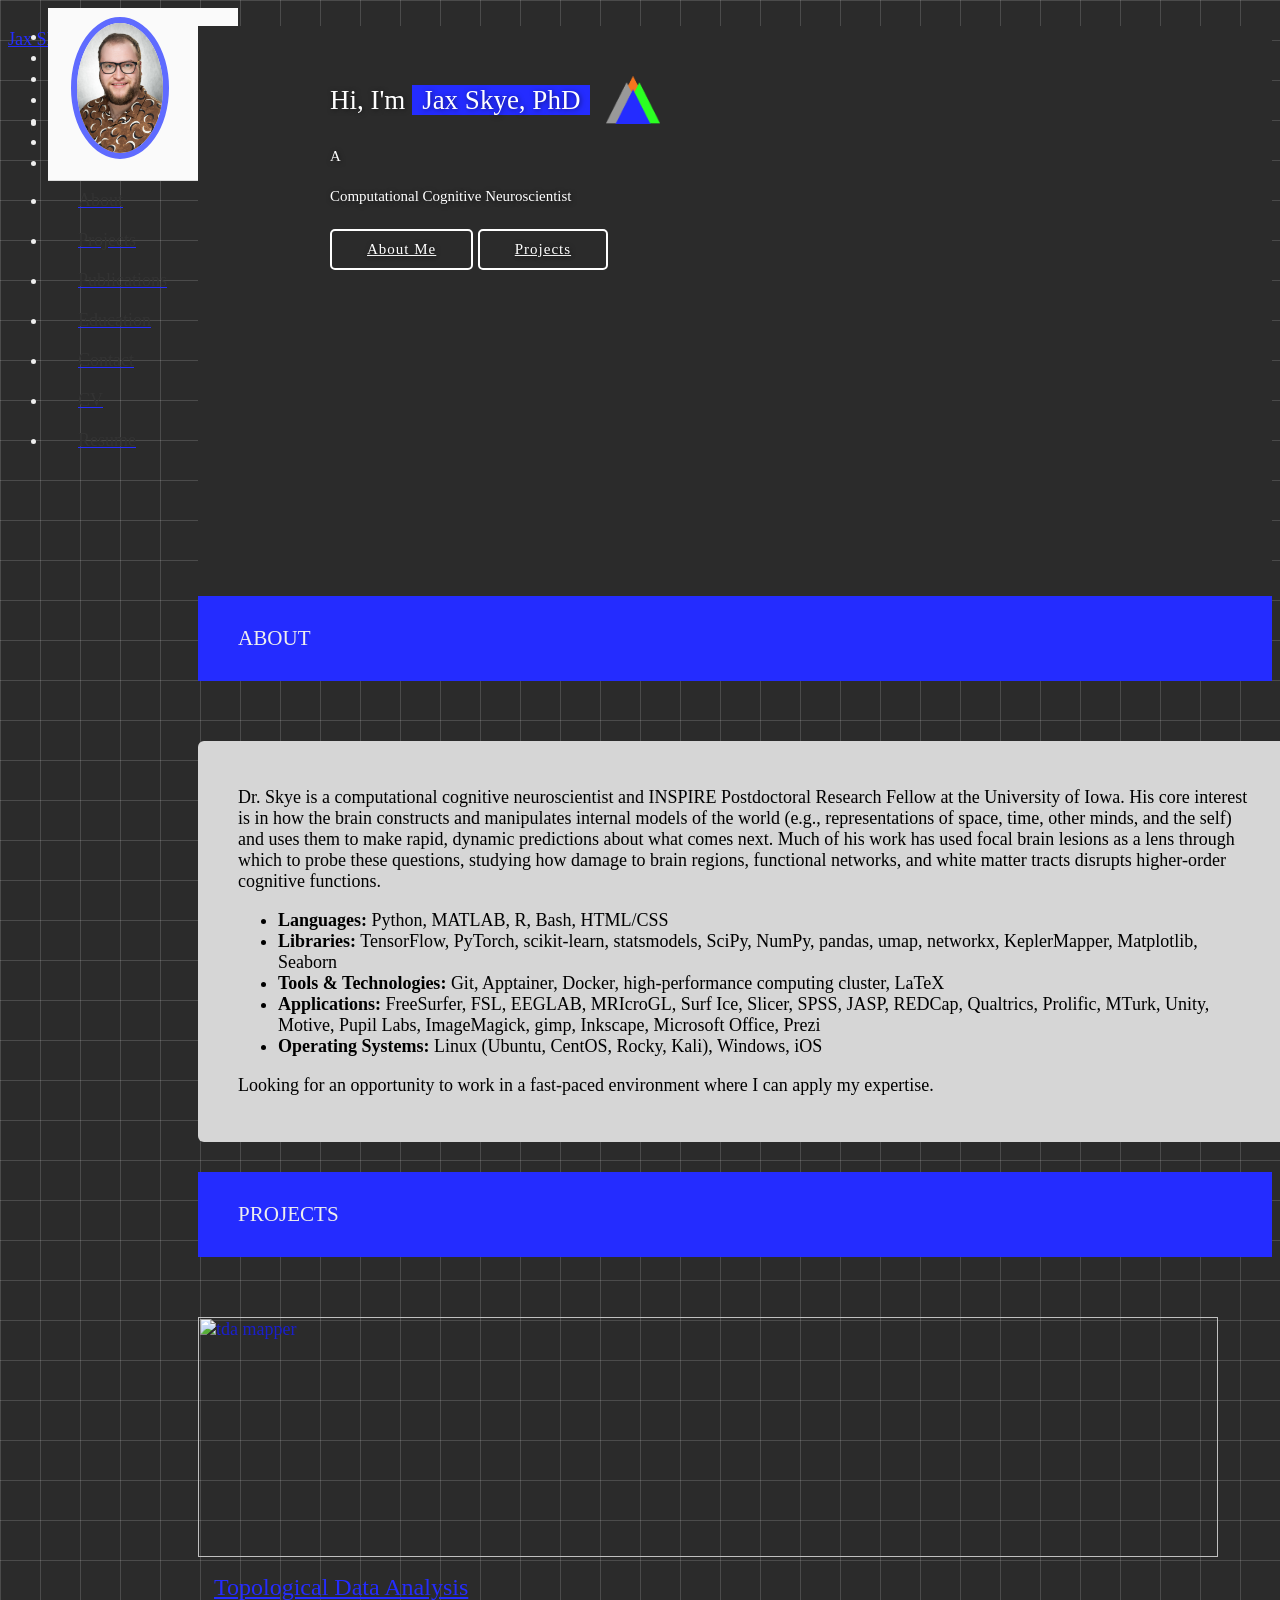
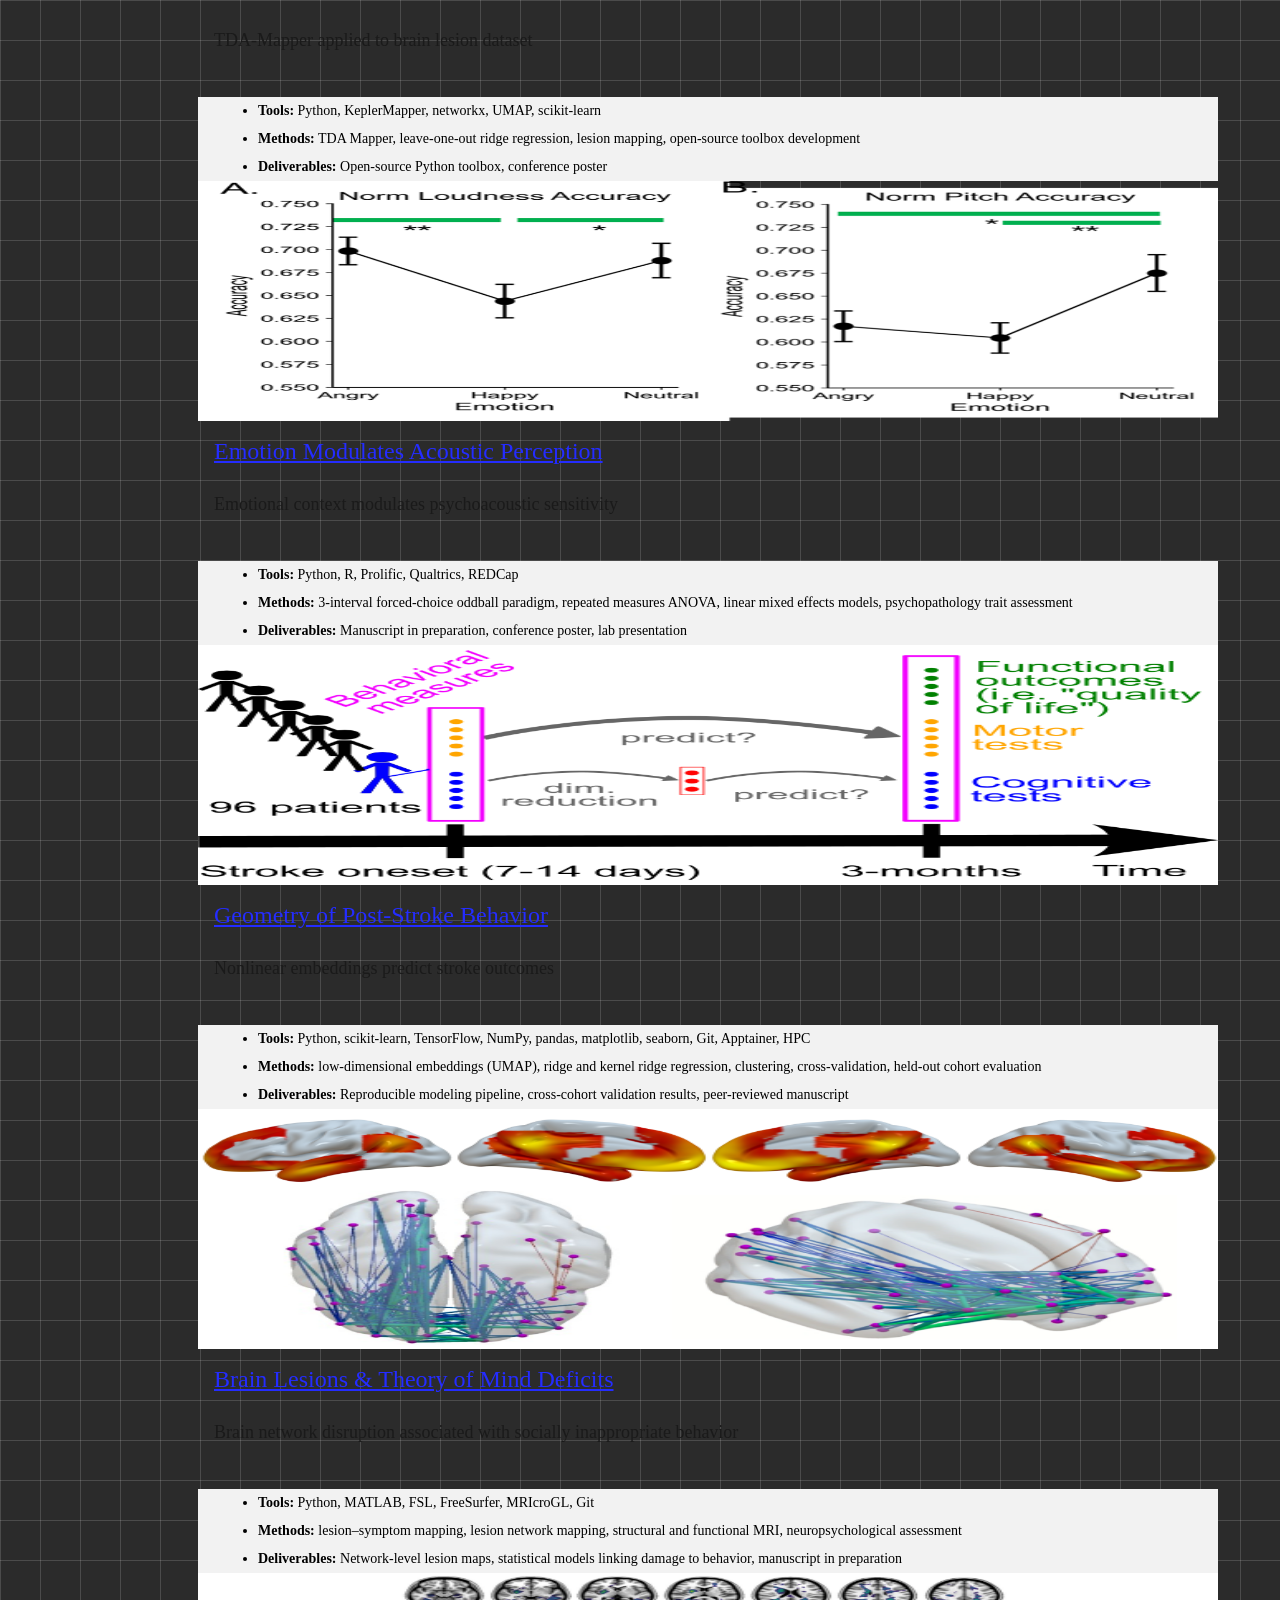
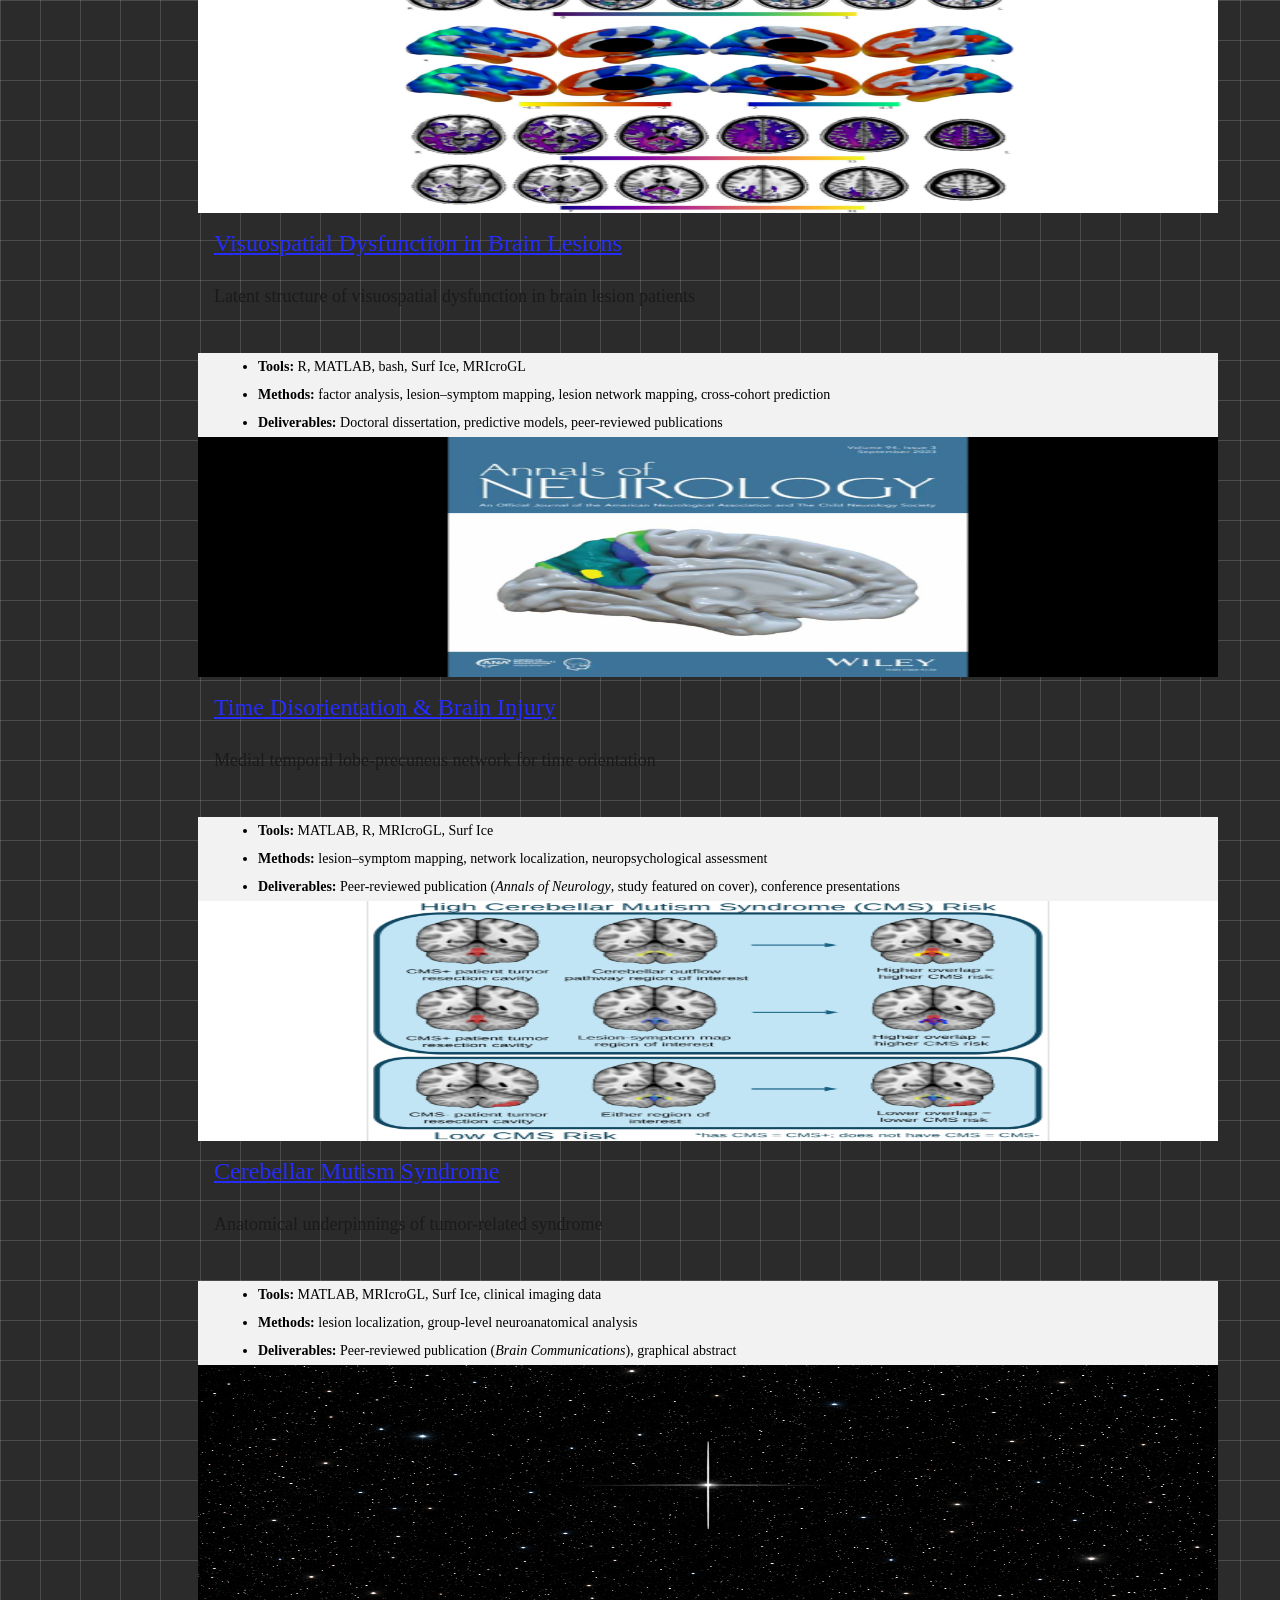
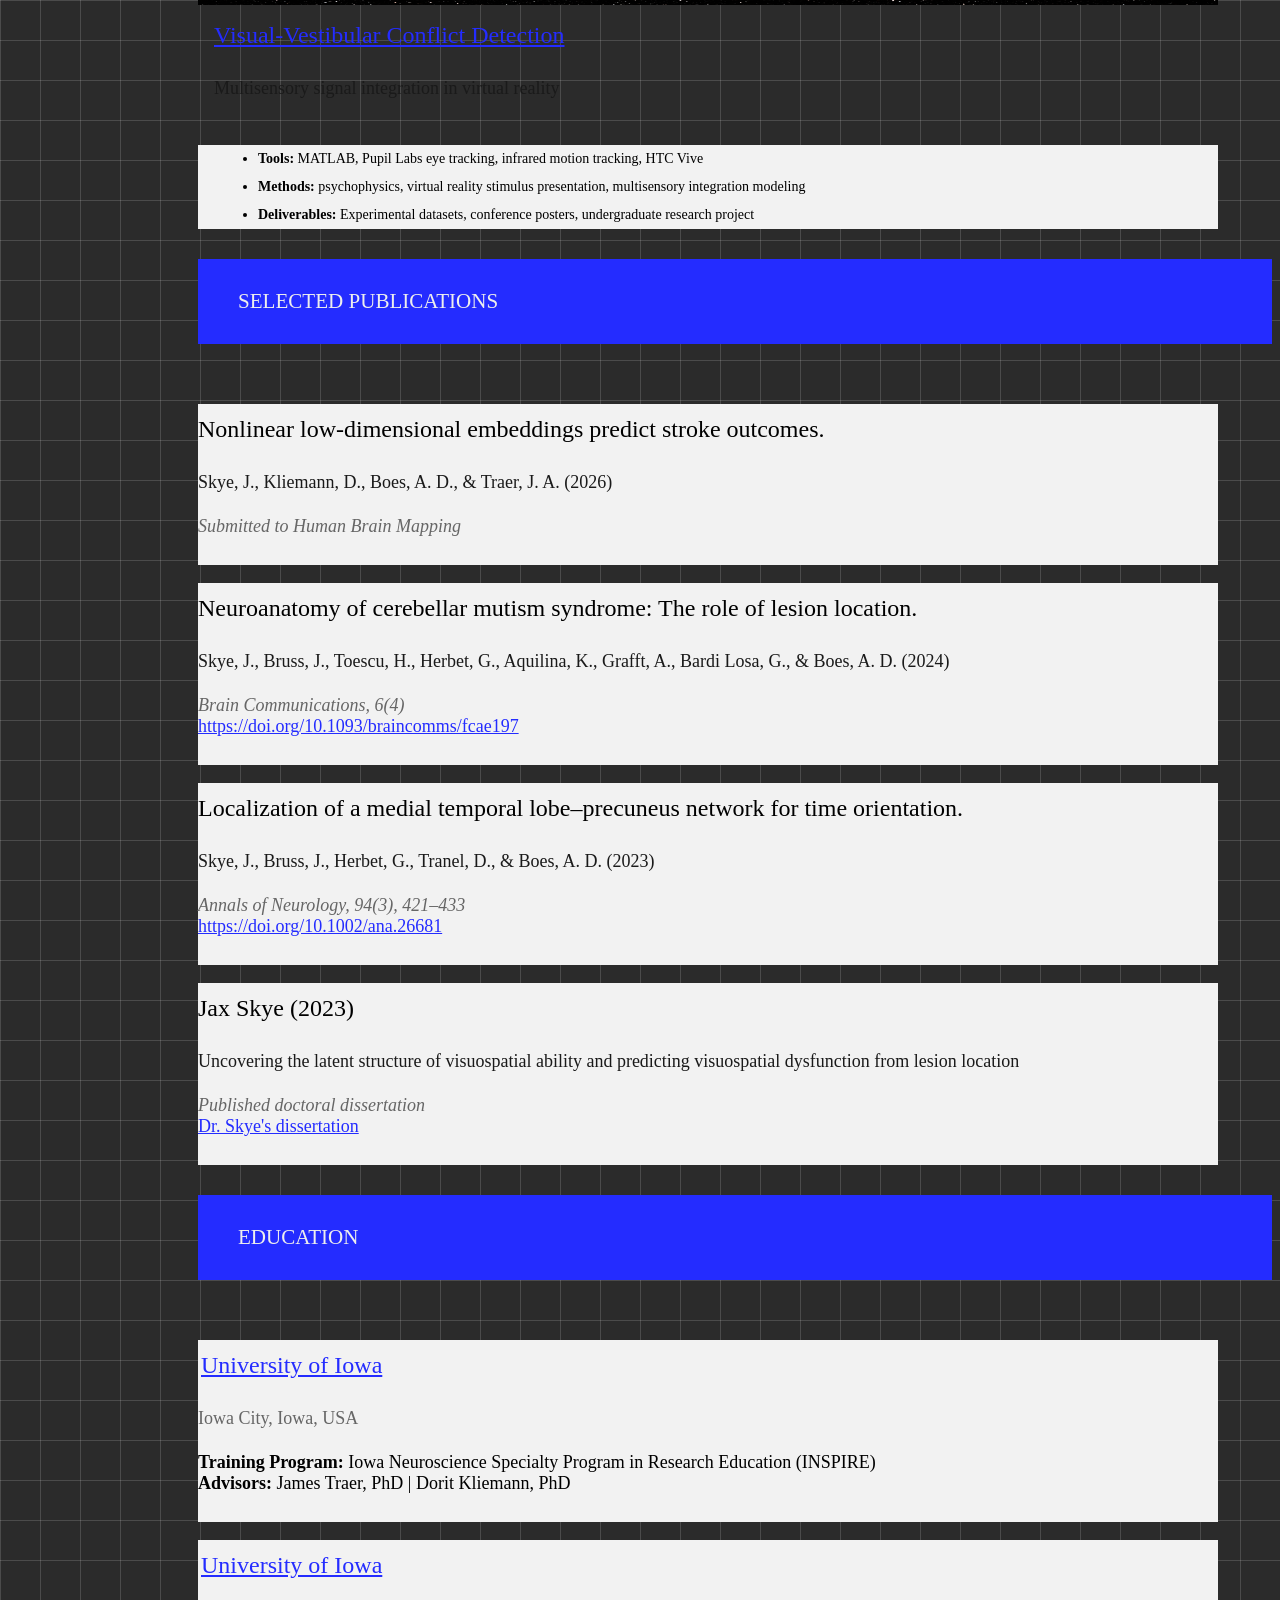
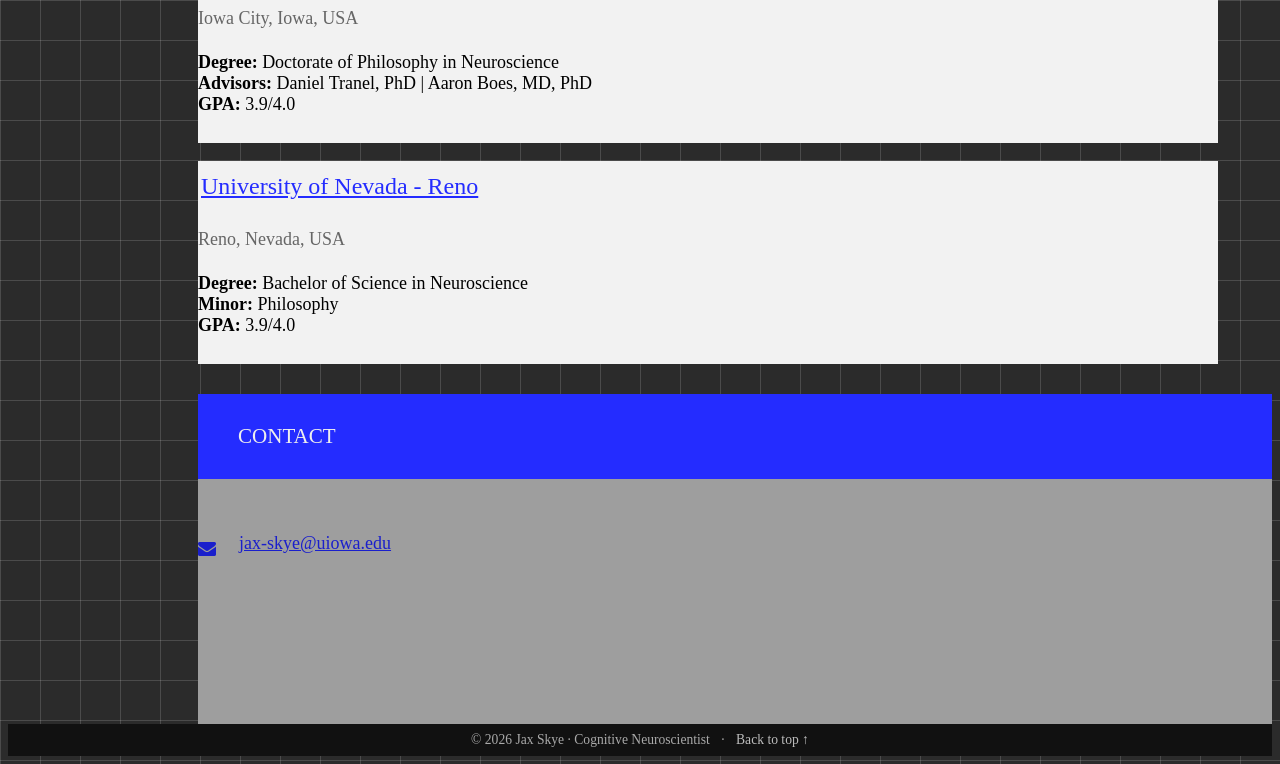
==== commit 526a5b79: "added mobile navigation bar to project pages" ====
--- a/index.html
+++ b/index.html
@@ -271,7 +271,7 @@
       <h3 class="page-title white-text teal">About</h3>
       <div class="container flow-text">      
         <p>
-          Dr. Skye is a computational cognitive neuroscientist and INSPIRE Postdoctoral Research Fellow at the University of Iowa. His core interest is in how the brain constructs and manipulates internal models of the world (e.g., representations of space, time, other minds, and the self) and uses them to make rapid, dynamic predictions about what comes next. Much of his work has used focal brain lesions as a lens through which to probe these questions, studying how damage to specific brain regions disrupts higher-order cognitive functions.
+          Dr. Skye is a computational cognitive neuroscientist and INSPIRE Postdoctoral Research Fellow at the University of Iowa. His core interest is in how the brain constructs and manipulates internal models of the world (e.g., representations of space, time, other minds, and the self) and uses them to make rapid, dynamic predictions about what comes next. Much of his work has used focal brain lesions as a lens through which to probe these questions, studying how damage to brain regions, functional networks, and white matter tracts disrupts higher-order cognitive functions.
           <!-- He is particularly drawn to the idea that seemingly distinct cognitive capacities from navigating space to tracking time to inferring what others are thinking, may share a common computational substrate rooted in the brain's capacity for predictive, model-based inference. He is also interested in how feeling may facilitate more efficient information processing by shaping how the brain allocates attention and updates internal models. Methodologically, he develops and applies tools from machine learning, network neuroscience, and topological data analysis to behavioral, MRI, and EEG data with the goal of building models that are scientifically interpretable and clinically useful.  -->
           <!-- Dr. Skye is an Postdoctoral Research Scholar at the University of Iowa who applies computational modeling and neuroanatomical methods to predict behavior and clinical outcomes from high-dimensional brain data. His work integrates lesion-based approaches, network neuroscience, and machine learning to uncover latent structure in complex cognitive and clinical phenotypes. Across projects, he focuses on building reproducible, generalizable models that translate neurobiological insights into clinically meaningful predictions. -->
 <!-- 
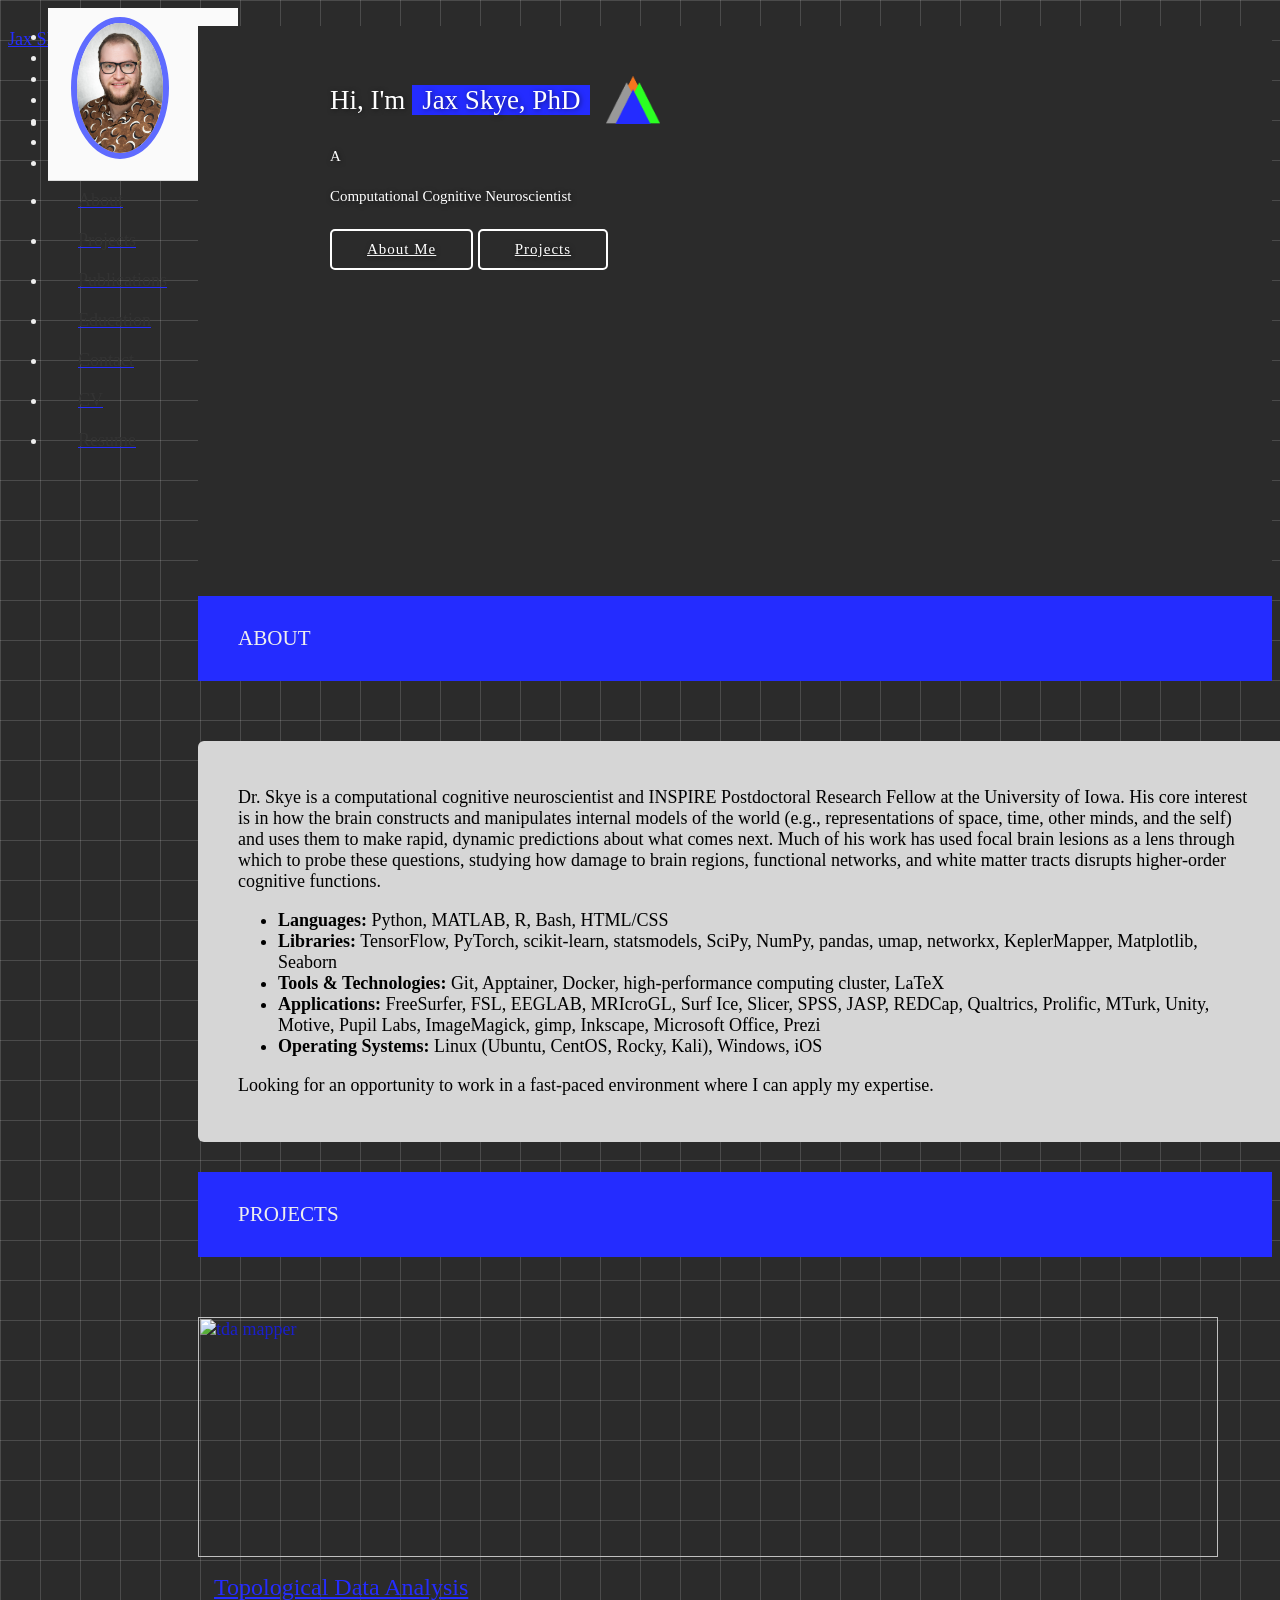
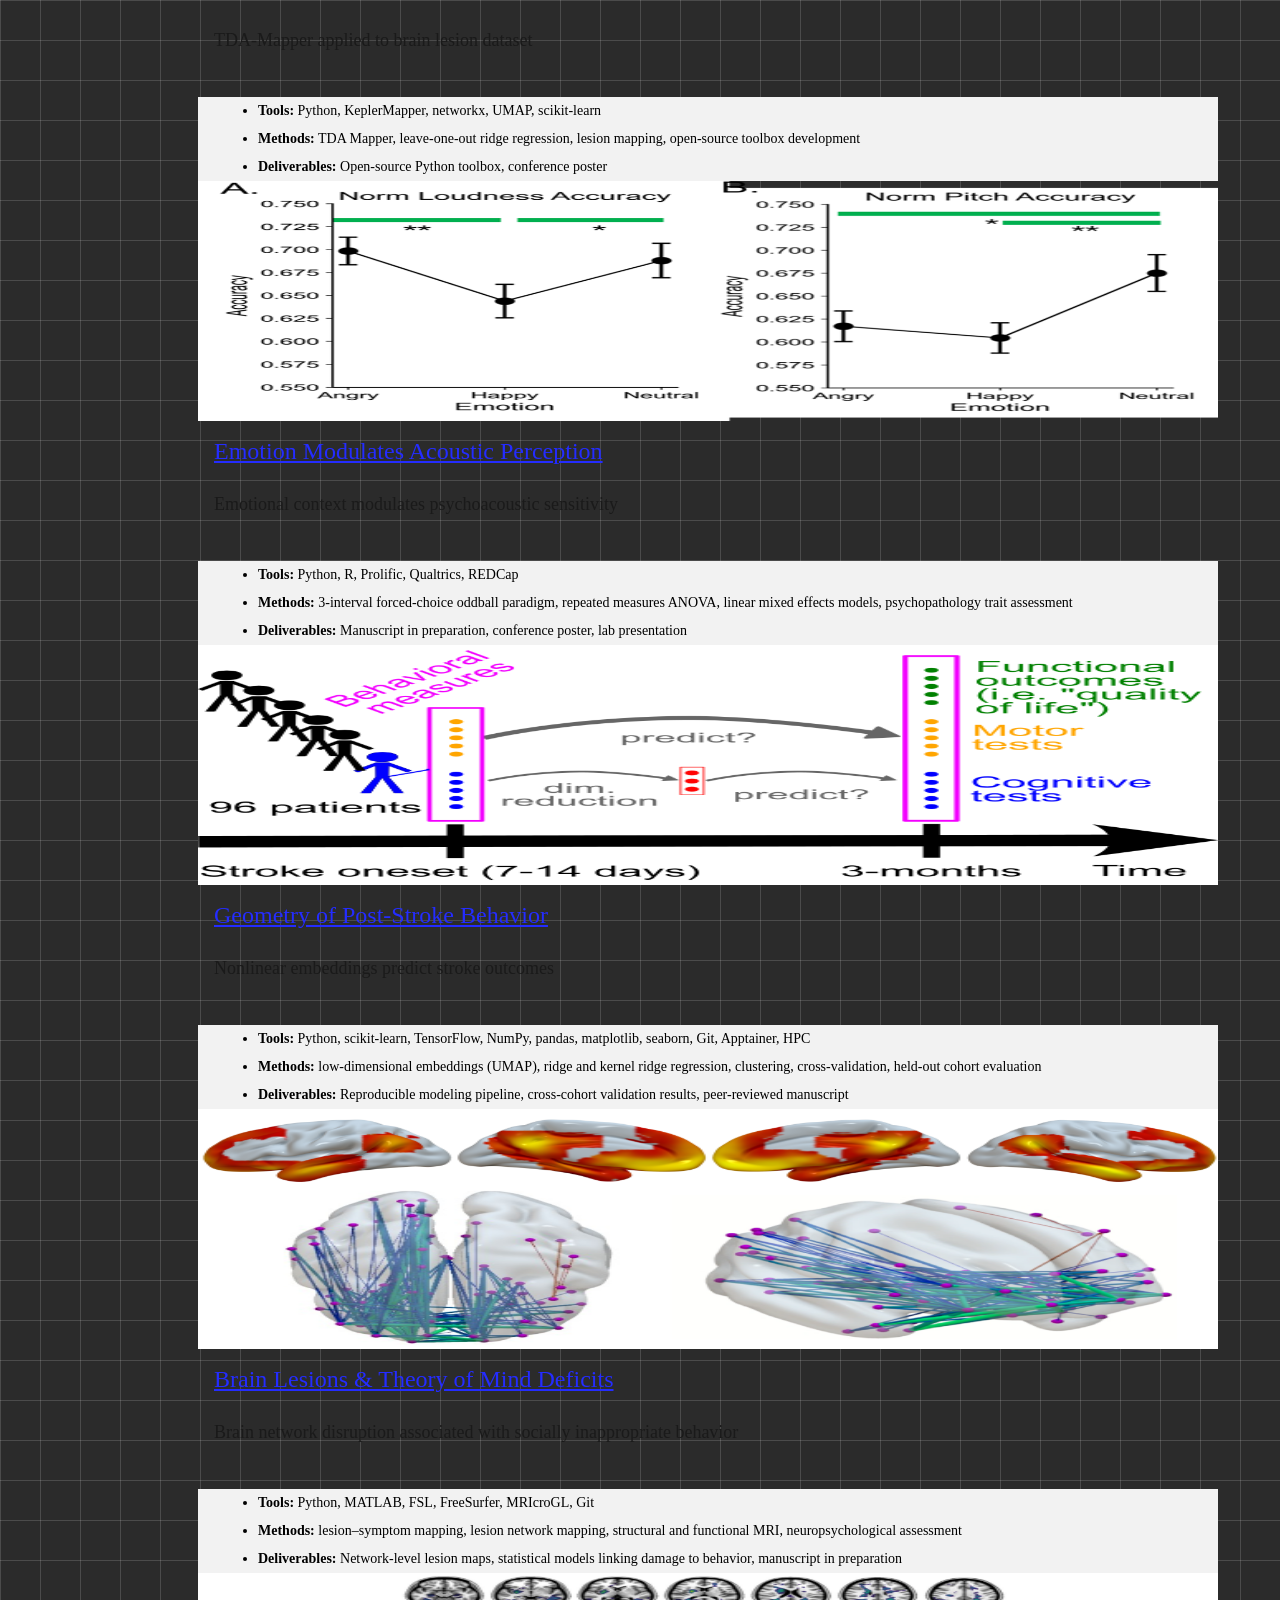
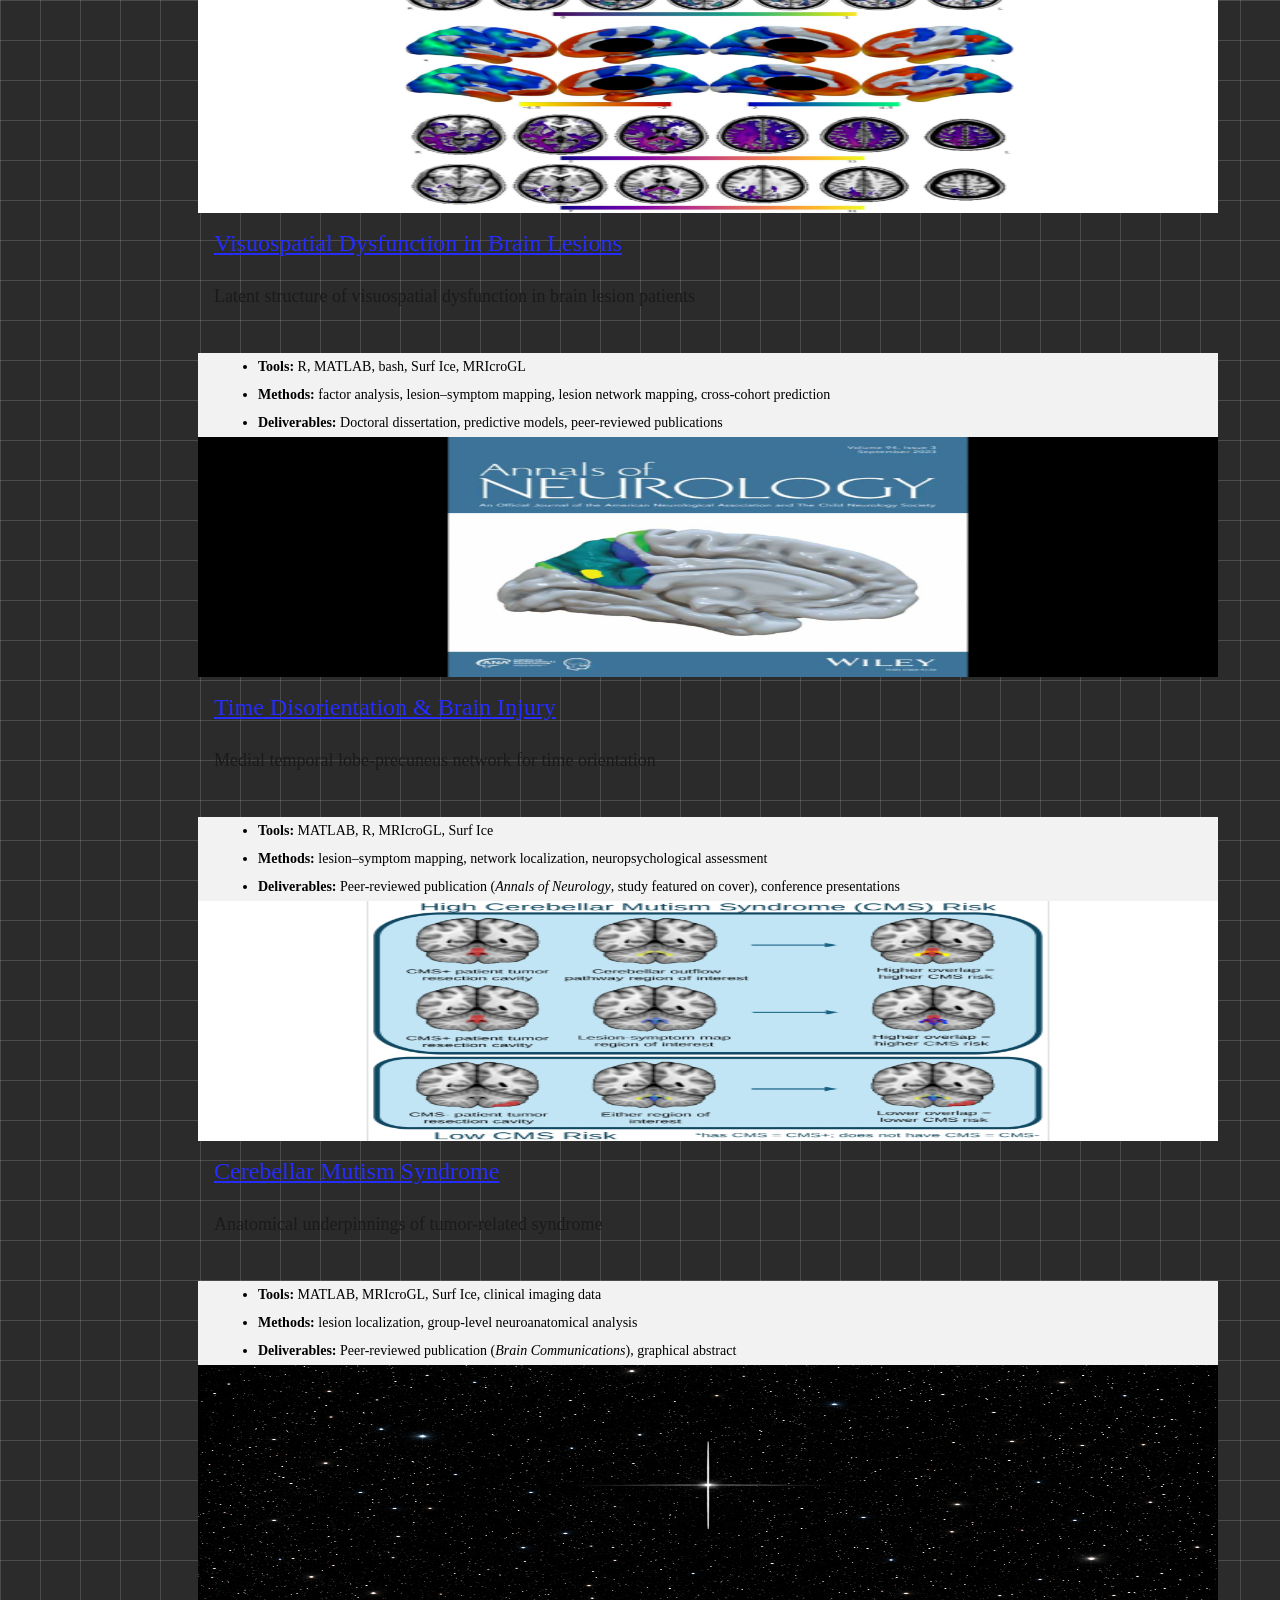
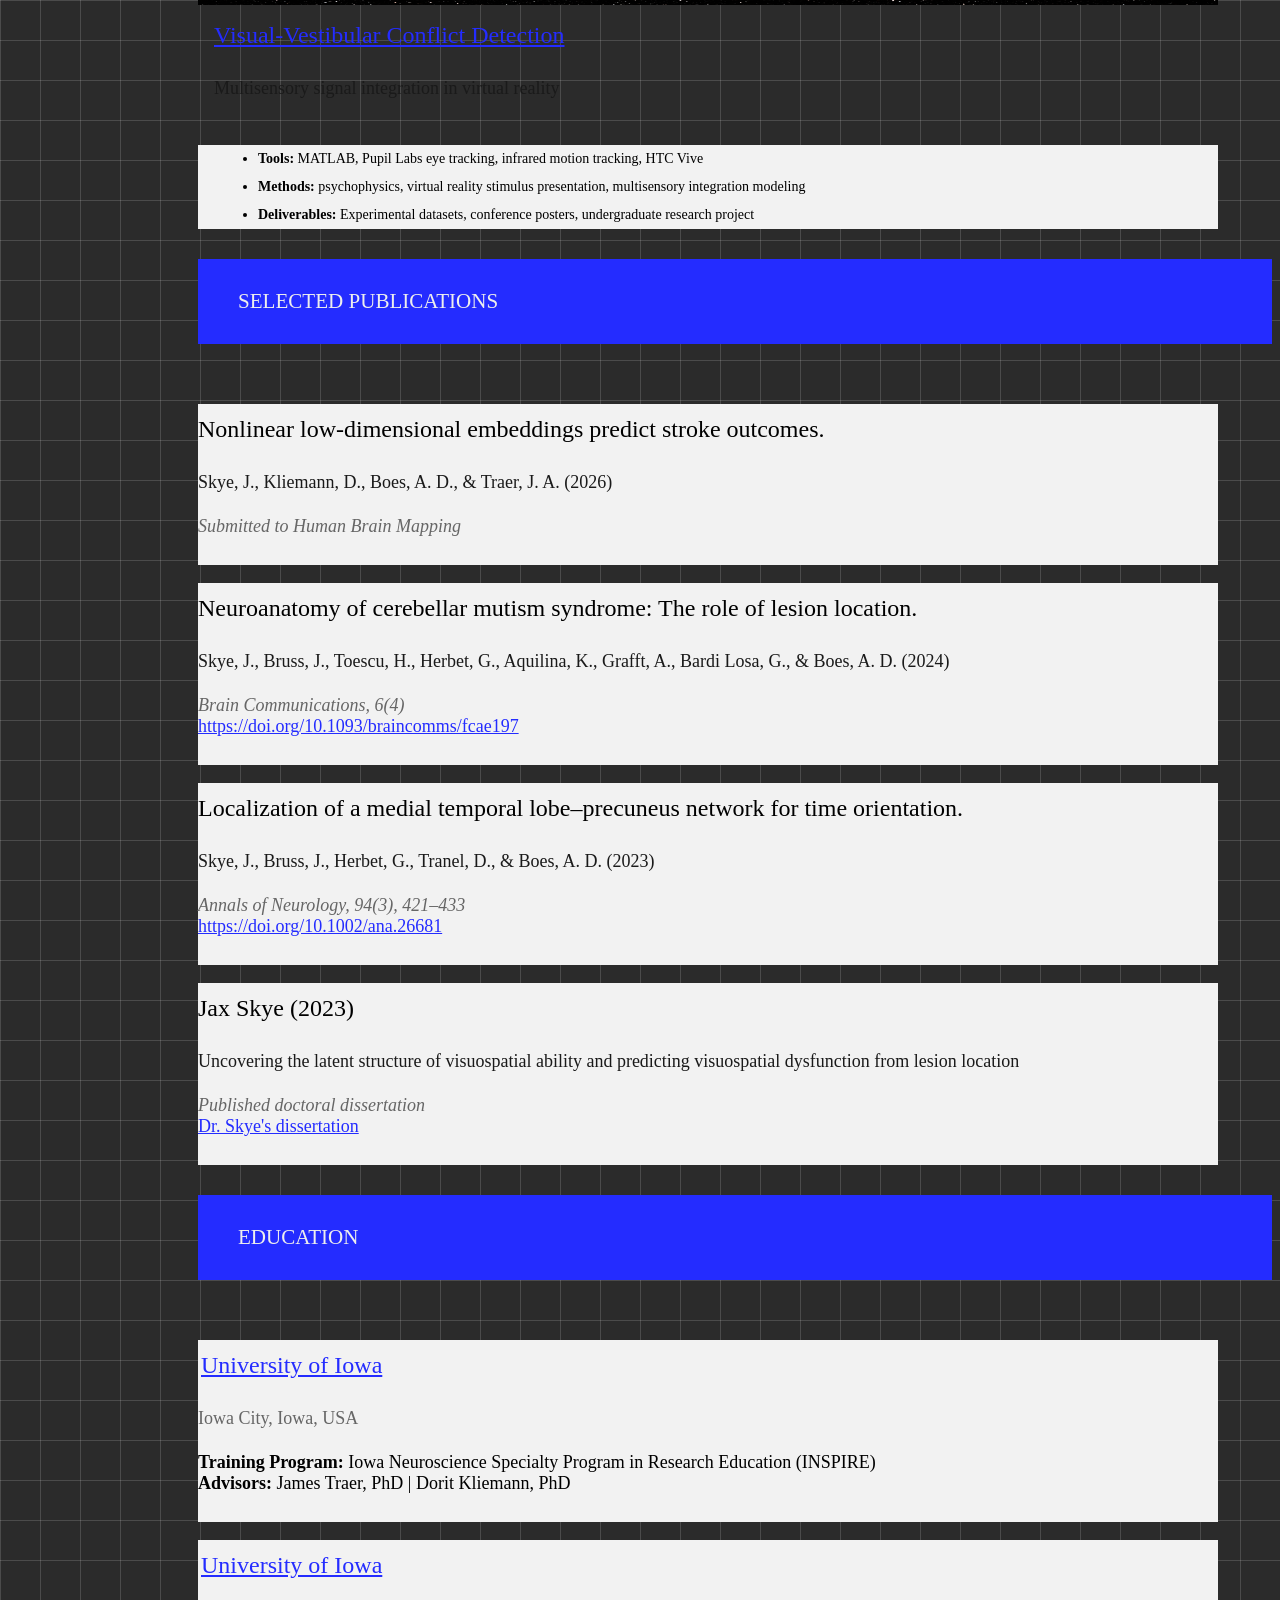
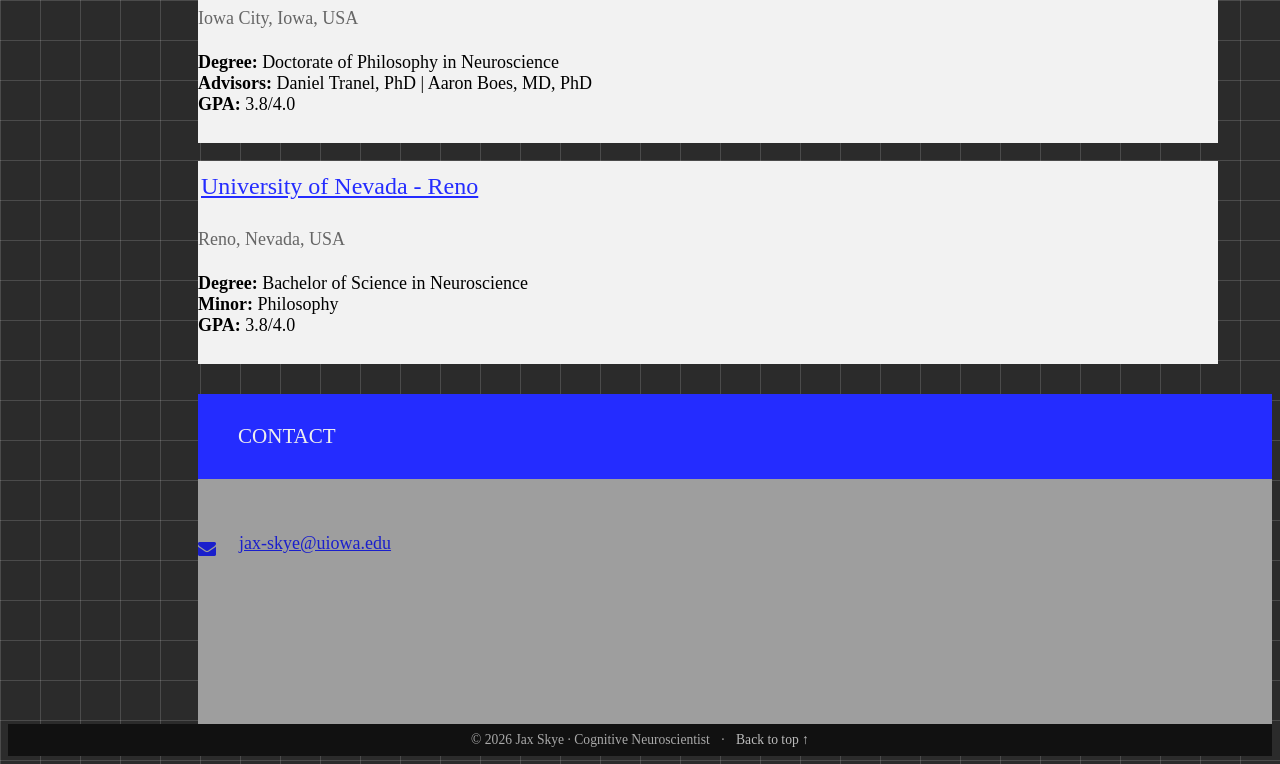
==== commit 1819a42d: "fixed" ====
--- a/index.html
+++ b/index.html
@@ -272,6 +272,10 @@
       <div class="container flow-text">      
         <p>
           Dr. Skye is a computational cognitive neuroscientist and INSPIRE Postdoctoral Research Fellow at the University of Iowa. His core interest is in how the brain constructs and manipulates internal models of the world (e.g., representations of space, time, other minds, and the self) and uses them to make rapid, dynamic predictions about what comes next. Much of his work has used focal brain lesions as a lens through which to probe these questions, studying how damage to brain regions, functional networks, and white matter tracts disrupts higher-order cognitive functions.
+
+          
+
+
           <!-- He is particularly drawn to the idea that seemingly distinct cognitive capacities from navigating space to tracking time to inferring what others are thinking, may share a common computational substrate rooted in the brain's capacity for predictive, model-based inference. He is also interested in how feeling may facilitate more efficient information processing by shaping how the brain allocates attention and updates internal models. Methodologically, he develops and applies tools from machine learning, network neuroscience, and topological data analysis to behavioral, MRI, and EEG data with the goal of building models that are scientifically interpretable and clinically useful.  -->
           <!-- Dr. Skye is an Postdoctoral Research Scholar at the University of Iowa who applies computational modeling and neuroanatomical methods to predict behavior and clinical outcomes from high-dimensional brain data. His work integrates lesion-based approaches, network neuroscience, and machine learning to uncover latent structure in complex cognitive and clinical phenotypes. Across projects, he focuses on building reproducible, generalizable models that translate neurobiological insights into clinically meaningful predictions. -->
 <!-- 
@@ -1002,7 +1006,7 @@
                   <br>
                   <b>Advisors: </b>Daniel Tranel, PhD | Aaron Boes, MD, PhD
                   <br>
-                  <b>GPA: </b>3.9/4.0
+                  <b>GPA: </b>3.8/4.0
                 </p>
 
                 <!-- <ul>
@@ -1032,7 +1036,7 @@
                   <br>
                   <b>Minor: </b>Philosophy
                   <br>
-                  <b>GPA: </b>3.9/4.0
+                  <b>GPA: </b>3.8/4.0
                 </p>
 
                 <!-- <ul>
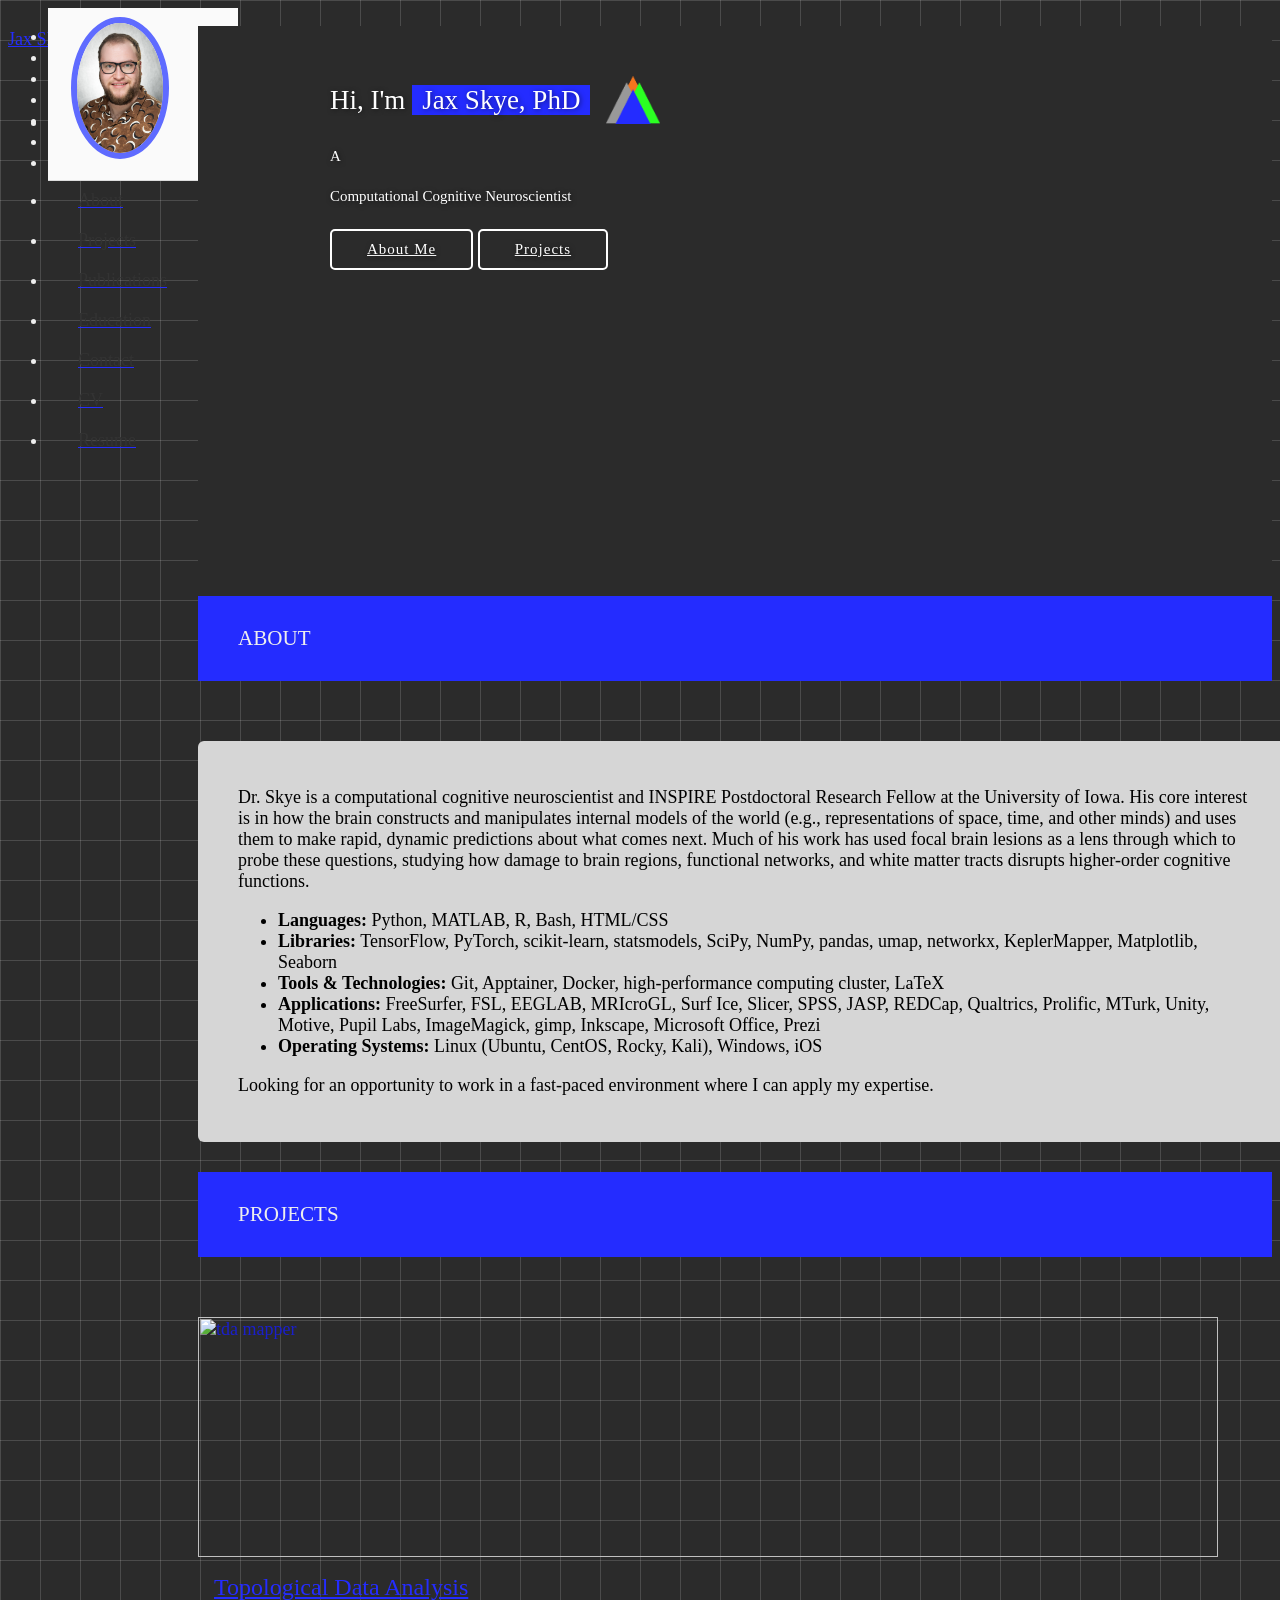
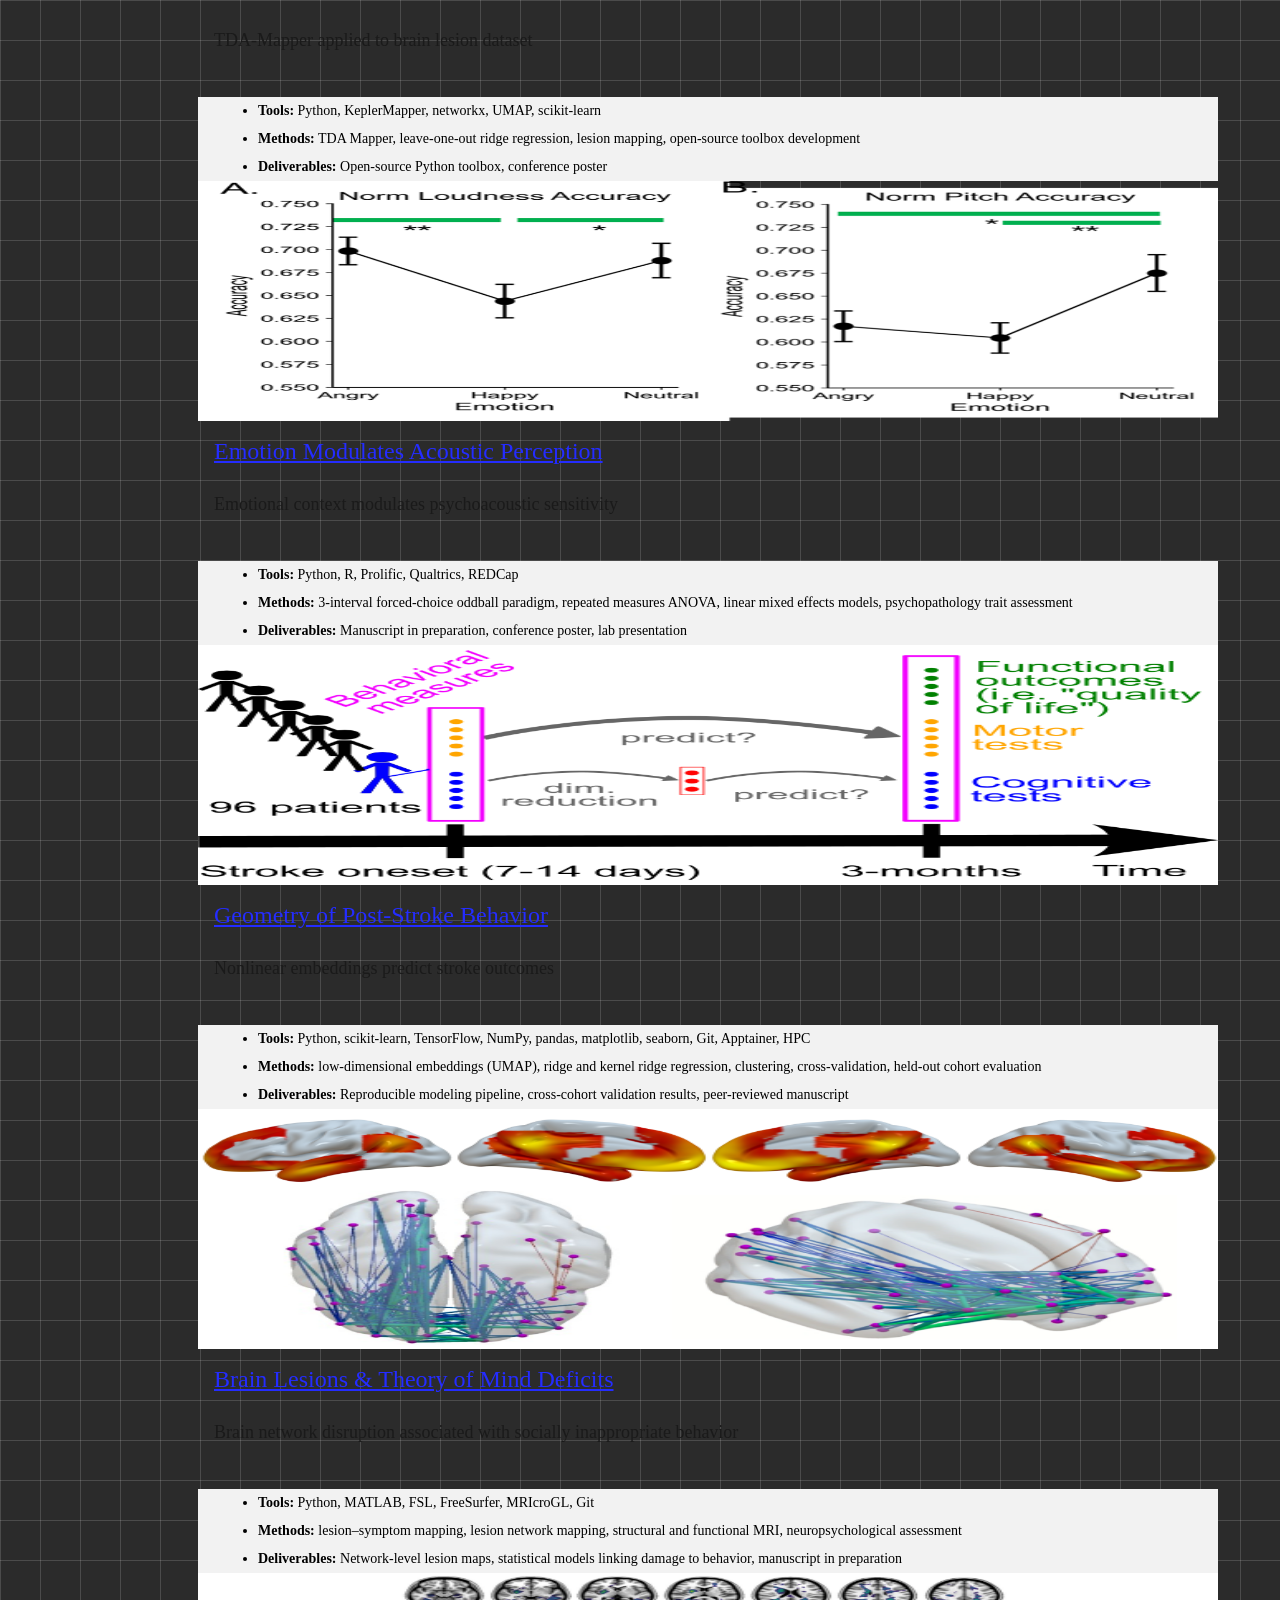
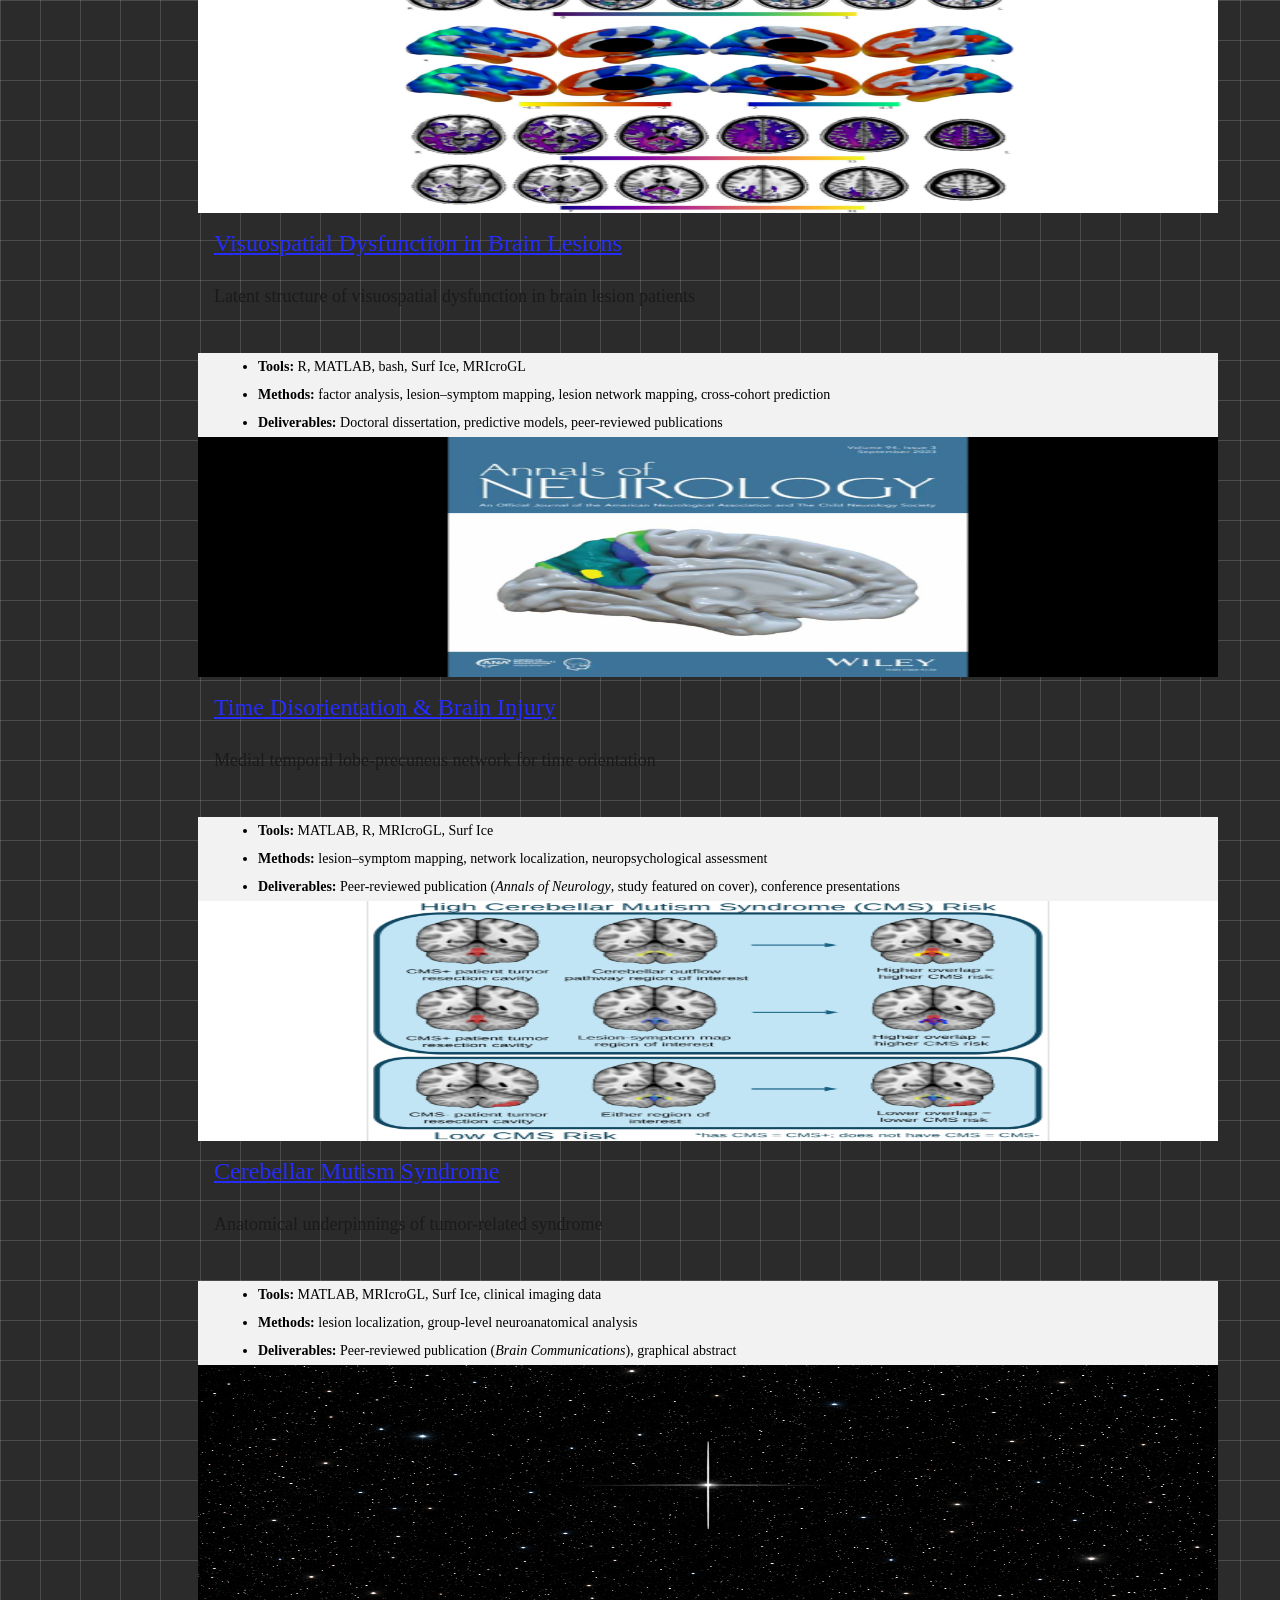
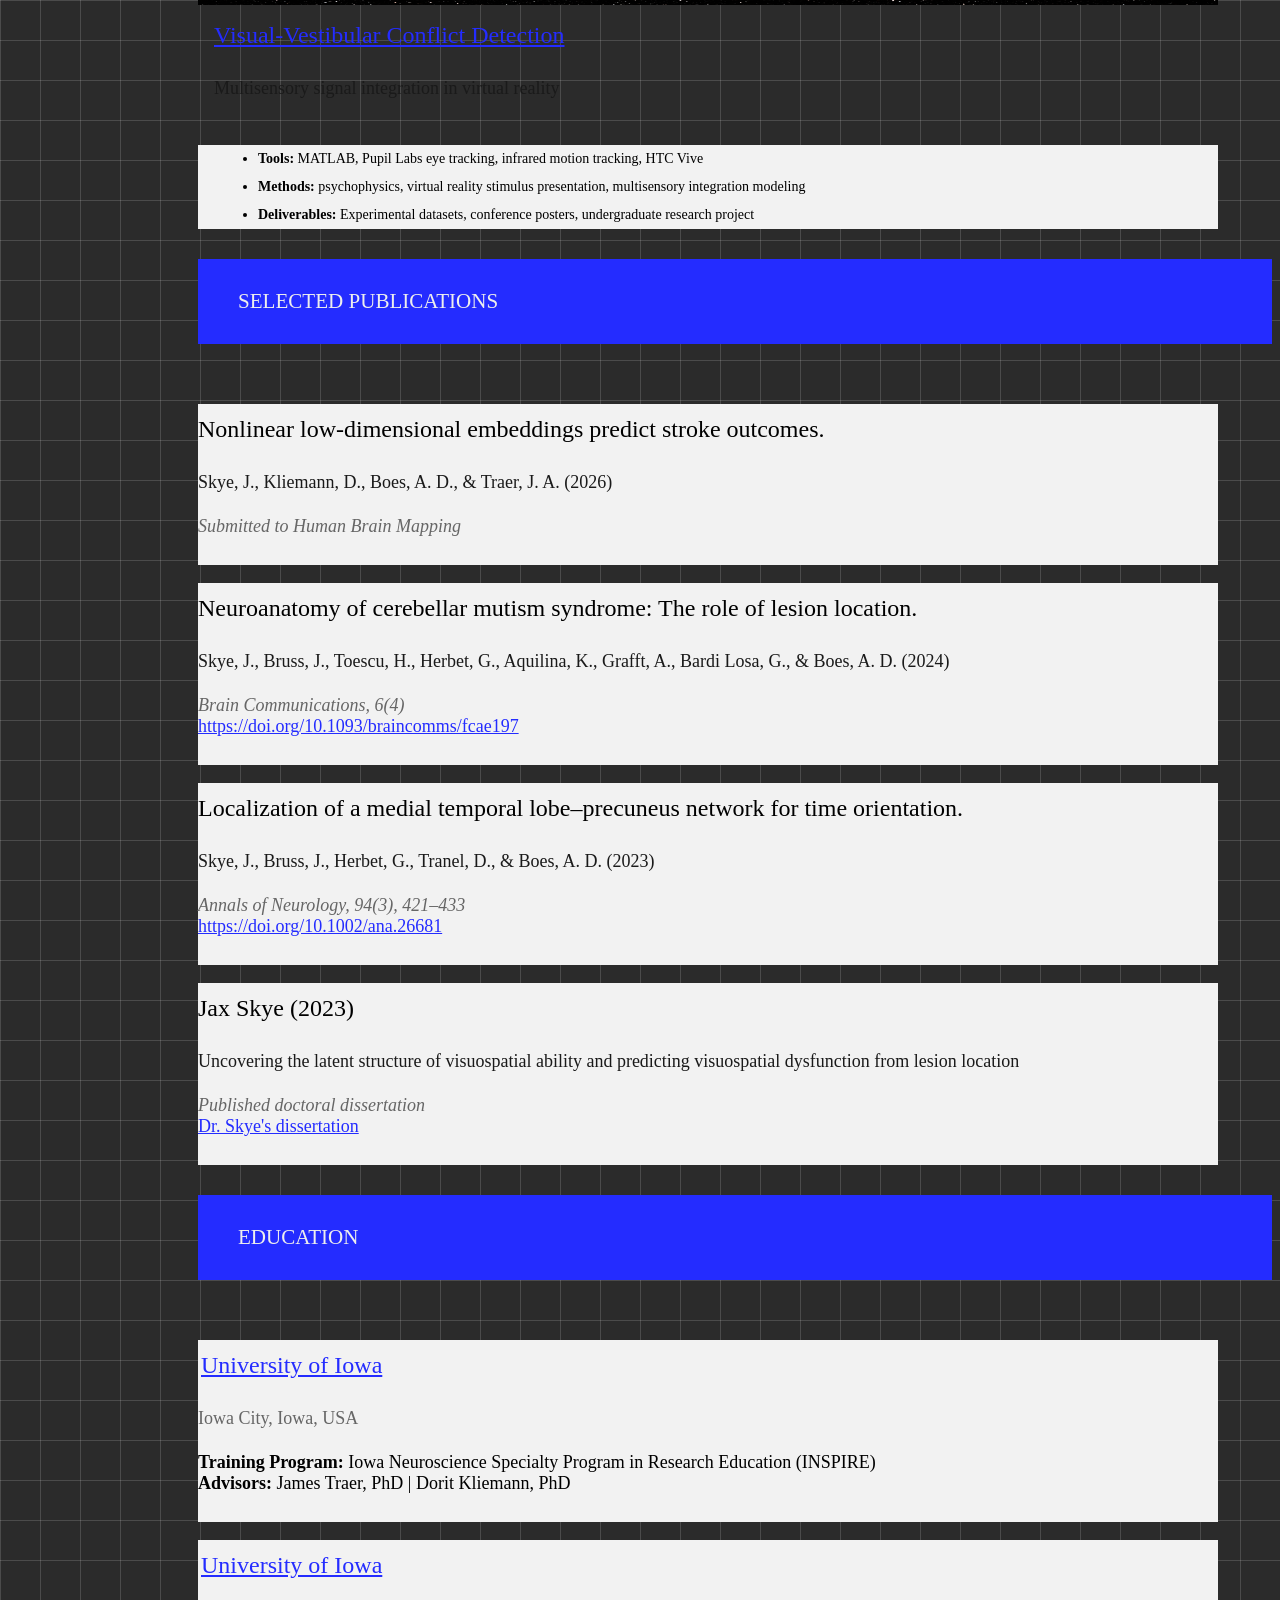
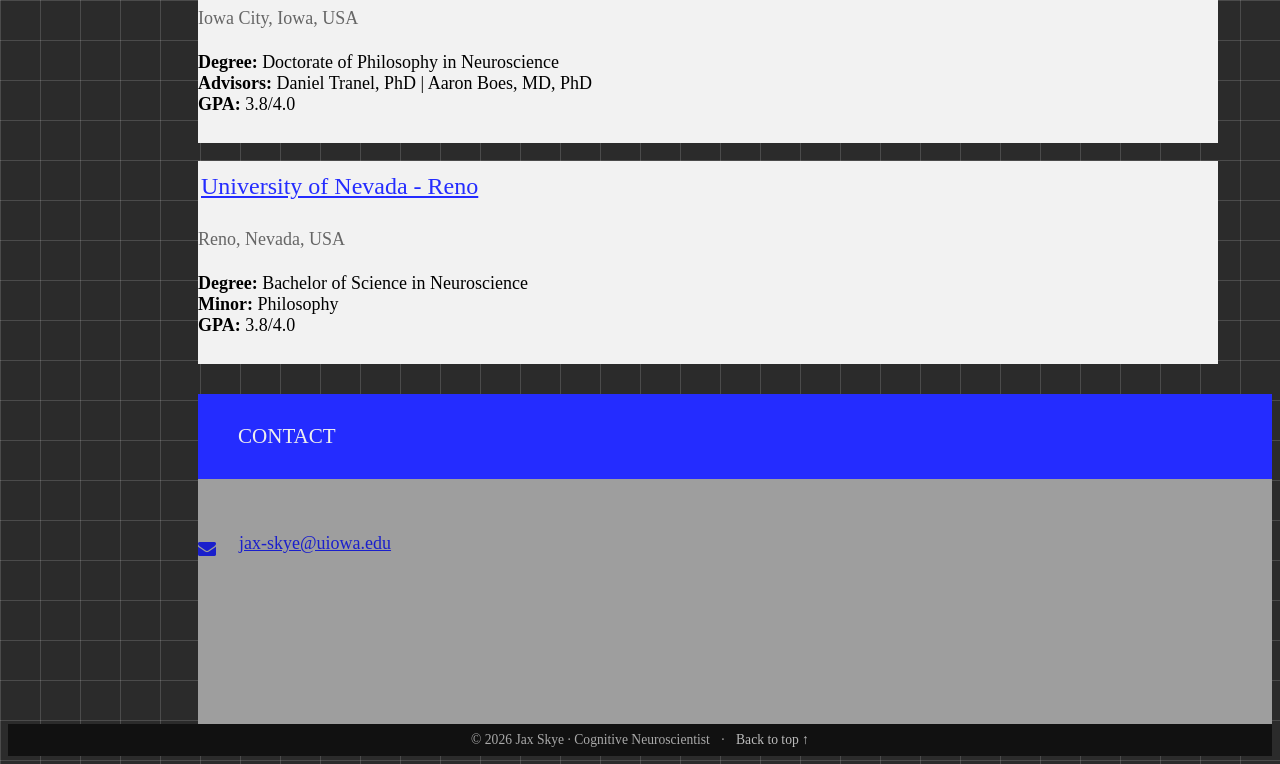
==== commit 306a2191: "about update" ====
--- a/index.html
+++ b/index.html
@@ -135,7 +135,7 @@
         <!-- <a aria-label="Open Varad's resume in a new tab" href="#resume" target="_blank"
           onclick="window.open('https://drive.google.com/file/d/1vYi-bMyIsZPve0x_clxY8xsDtiHiOMd3/view?usp=sharing')"
           class="waves-effect waves-dark teal-text"><i class="mdi-file-folder-open small"></i><span>Resume</span></a> -->
-        <a aria-label="Open Jax's CV in a new tab" href="assets/docs/cv_Skye2025.docx" target="_blank"
+        <a aria-label="Open Jax's CV in a new tab" href="assets/docs/cv_skye2026_updated.docx" target="_blank"
         class="waves-effect waves-dark teal-text"><i class="mdi-file-folder-open small"></i><span>CV</span></a>  
       </li>
 
@@ -151,7 +151,7 @@
         <!-- <a aria-label="Open Varad's resume in a new tab" href="#resume" target="_blank"
           onclick="window.open('https://drive.google.com/file/d/1vYi-bMyIsZPve0x_clxY8xsDtiHiOMd3/view?usp=sharing')"
           class="waves-effect waves-dark teal-text"><i class="mdi-file-folder-open small"></i><span>Resume</span></a> -->
-        <a aria-label="Open Jax's CV in a new tab" href="assets/docs/resume_skye2026_site.docx" target="_blank"
+        <a aria-label="Open Jax's CV in a new tab" href="assets/docs/resume_skye2025_site.docx" target="_blank"
         class="waves-effect waves-dark teal-text"><i class="mdi-file-folder-open small"></i><span>Resume</span></a>  
       </li>
 
@@ -193,12 +193,12 @@
       </li>
       <li class="bold">
         <a aria-label="Open Jax's CV in a new tab"
-          href="assets/docs/cv_Skye2025.docx" target="_blank"
+          href="assets/docs/cv_skye2026_updated.docx" target="_blank"
           class="waves-effect waves-dark teal-text"><i class="mdi-file-folder-open small"></i><span>CV</span></a>
       </li>
       <li class="bold">
         <a aria-label="Open Jax's Resume in a new tab"
-          href="assets/docs/resume_skye2026_site.docx" target="_blank"
+          href="assets/docs/resume_skye2025_site.docx" target="_blank"
           class="waves-effect waves-dark teal-text"><i class="mdi-file-folder-open small"></i><span>Resume</span></a>
       </li>
     </ul>
@@ -271,7 +271,7 @@
       <h3 class="page-title white-text teal">About</h3>
       <div class="container flow-text">      
         <p>
-          Dr. Skye is a computational cognitive neuroscientist and INSPIRE Postdoctoral Research Fellow at the University of Iowa. His core interest is in how the brain constructs and manipulates internal models of the world (e.g., representations of space, time, other minds, and the self) and uses them to make rapid, dynamic predictions about what comes next. Much of his work has used focal brain lesions as a lens through which to probe these questions, studying how damage to brain regions, functional networks, and white matter tracts disrupts higher-order cognitive functions.
+          Dr. Skye is a computational cognitive neuroscientist and INSPIRE Postdoctoral Research Fellow at the University of Iowa. His core interest is in how the brain constructs and manipulates internal models of the world (e.g., representations of space, time, and other minds) and uses them to make rapid, dynamic predictions about what comes next. Much of his work has used focal brain lesions as a lens through which to probe these questions, studying how damage to brain regions, functional networks, and white matter tracts disrupts higher-order cognitive functions.
 
           
 
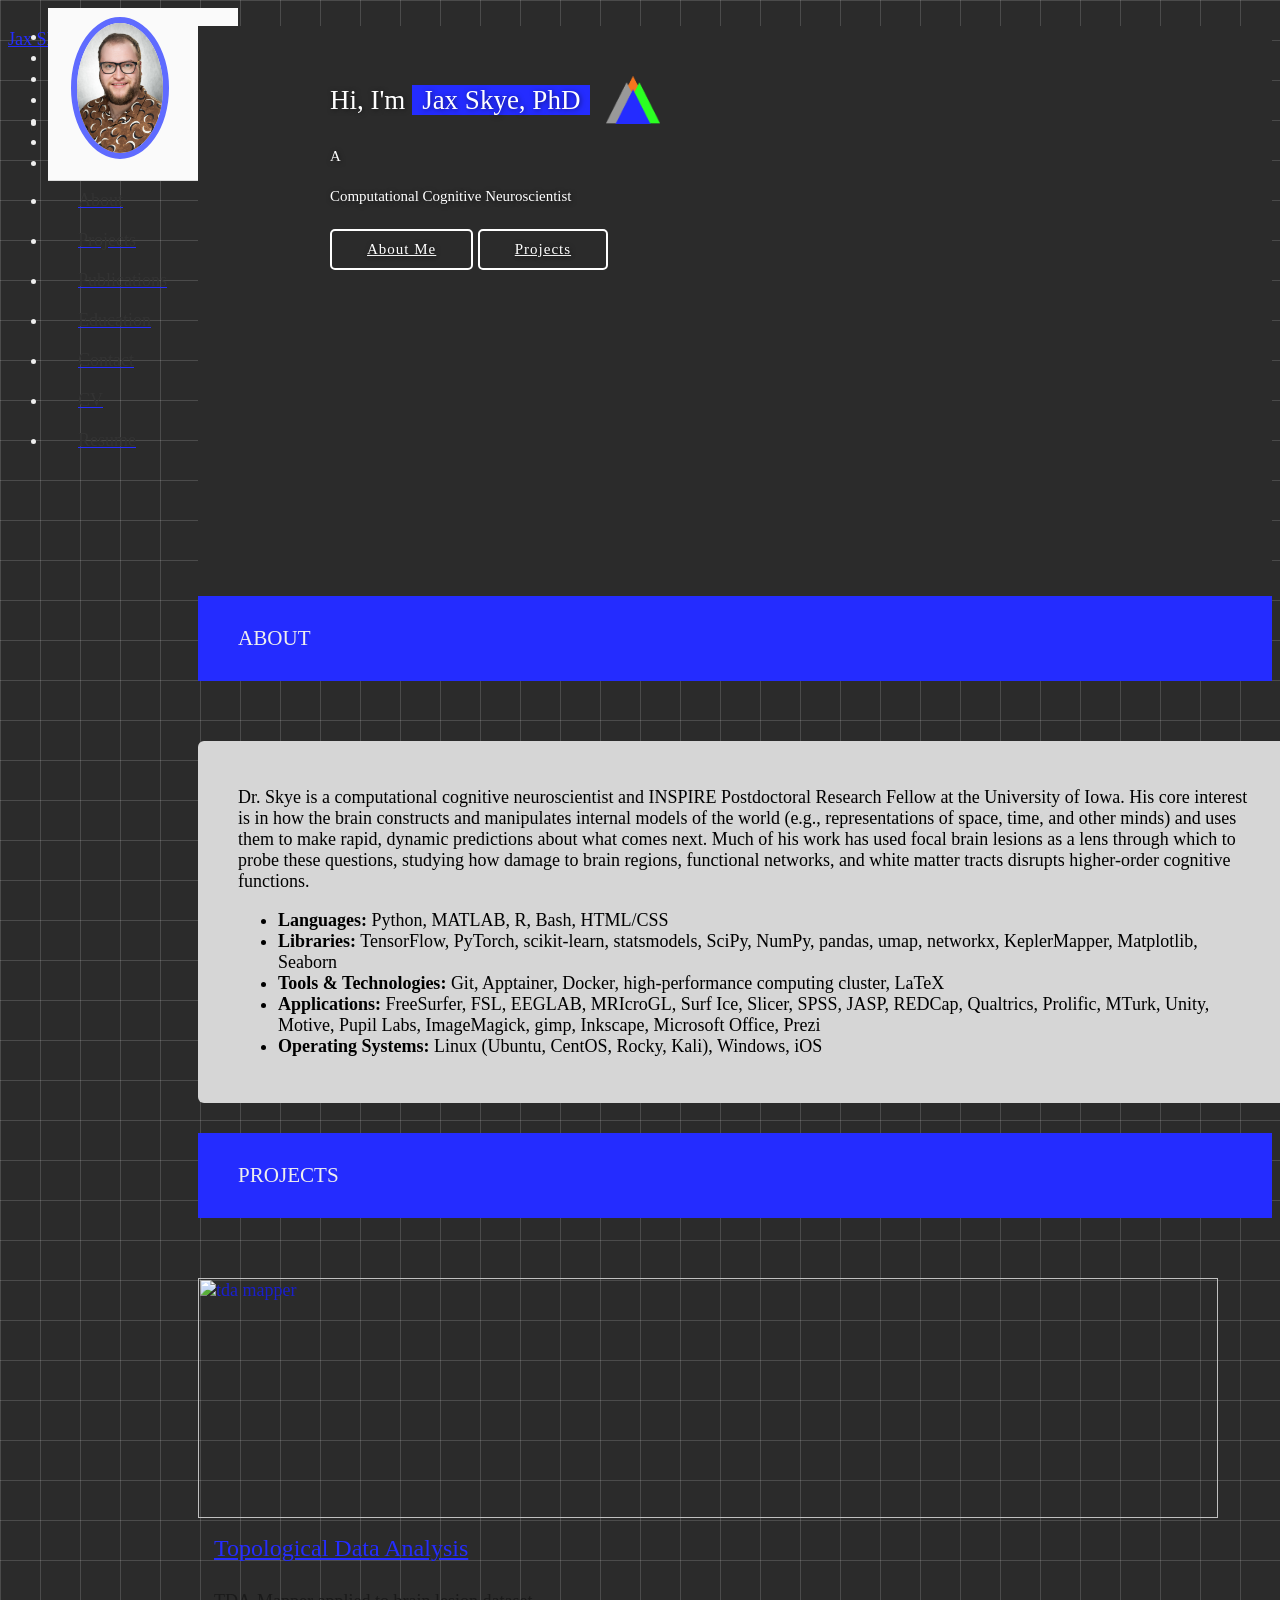
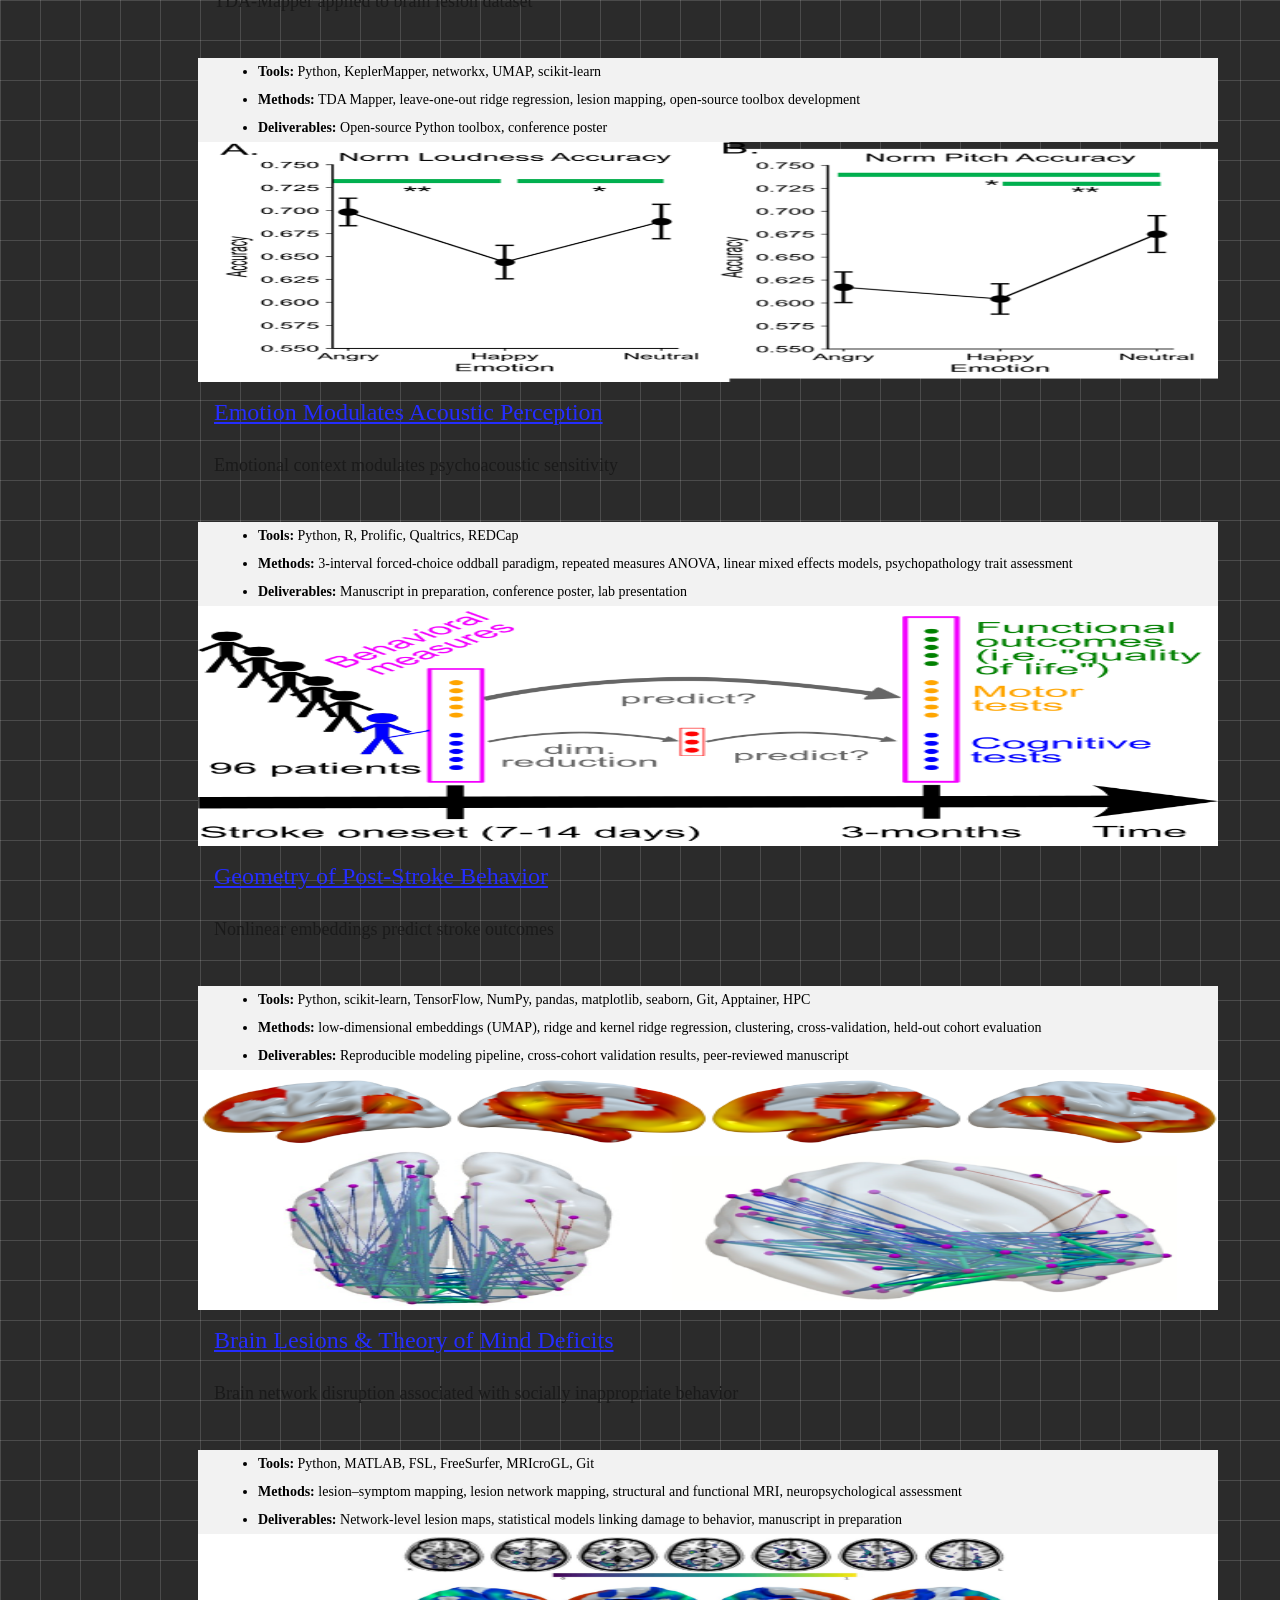
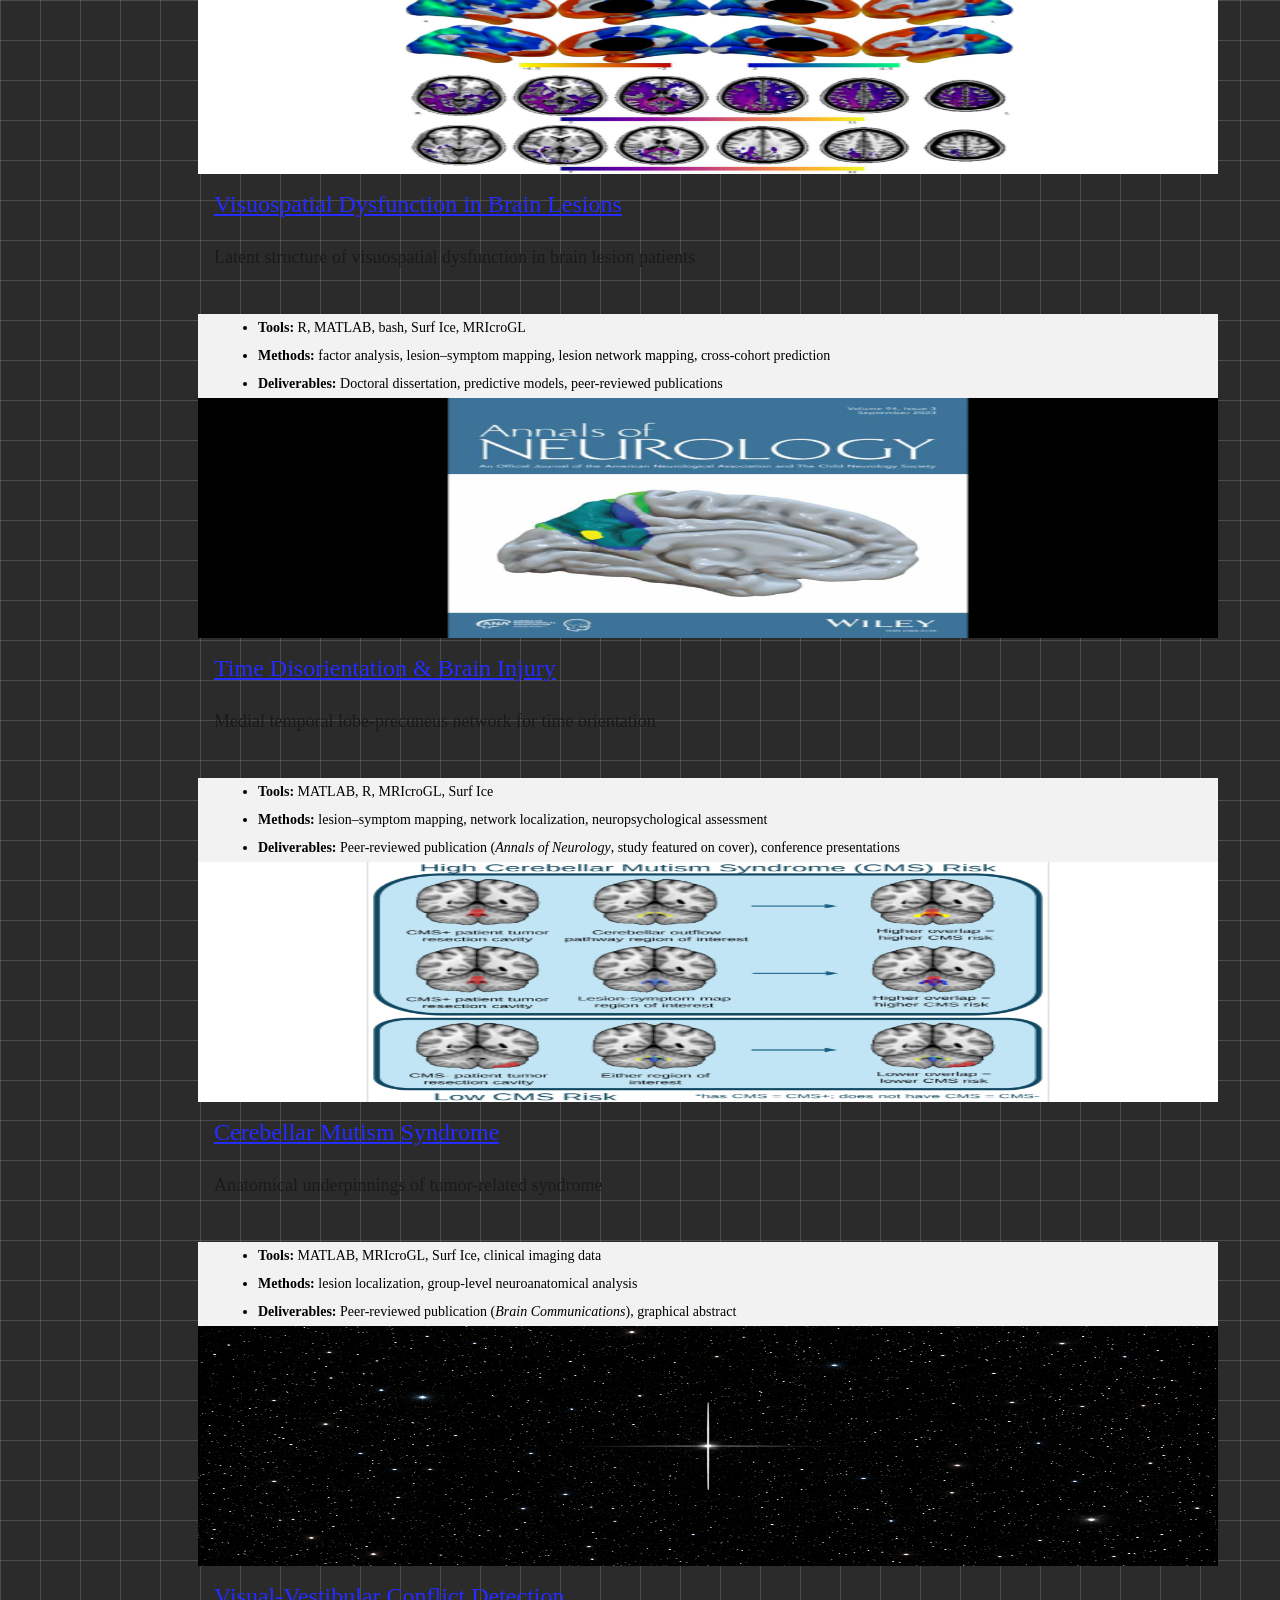
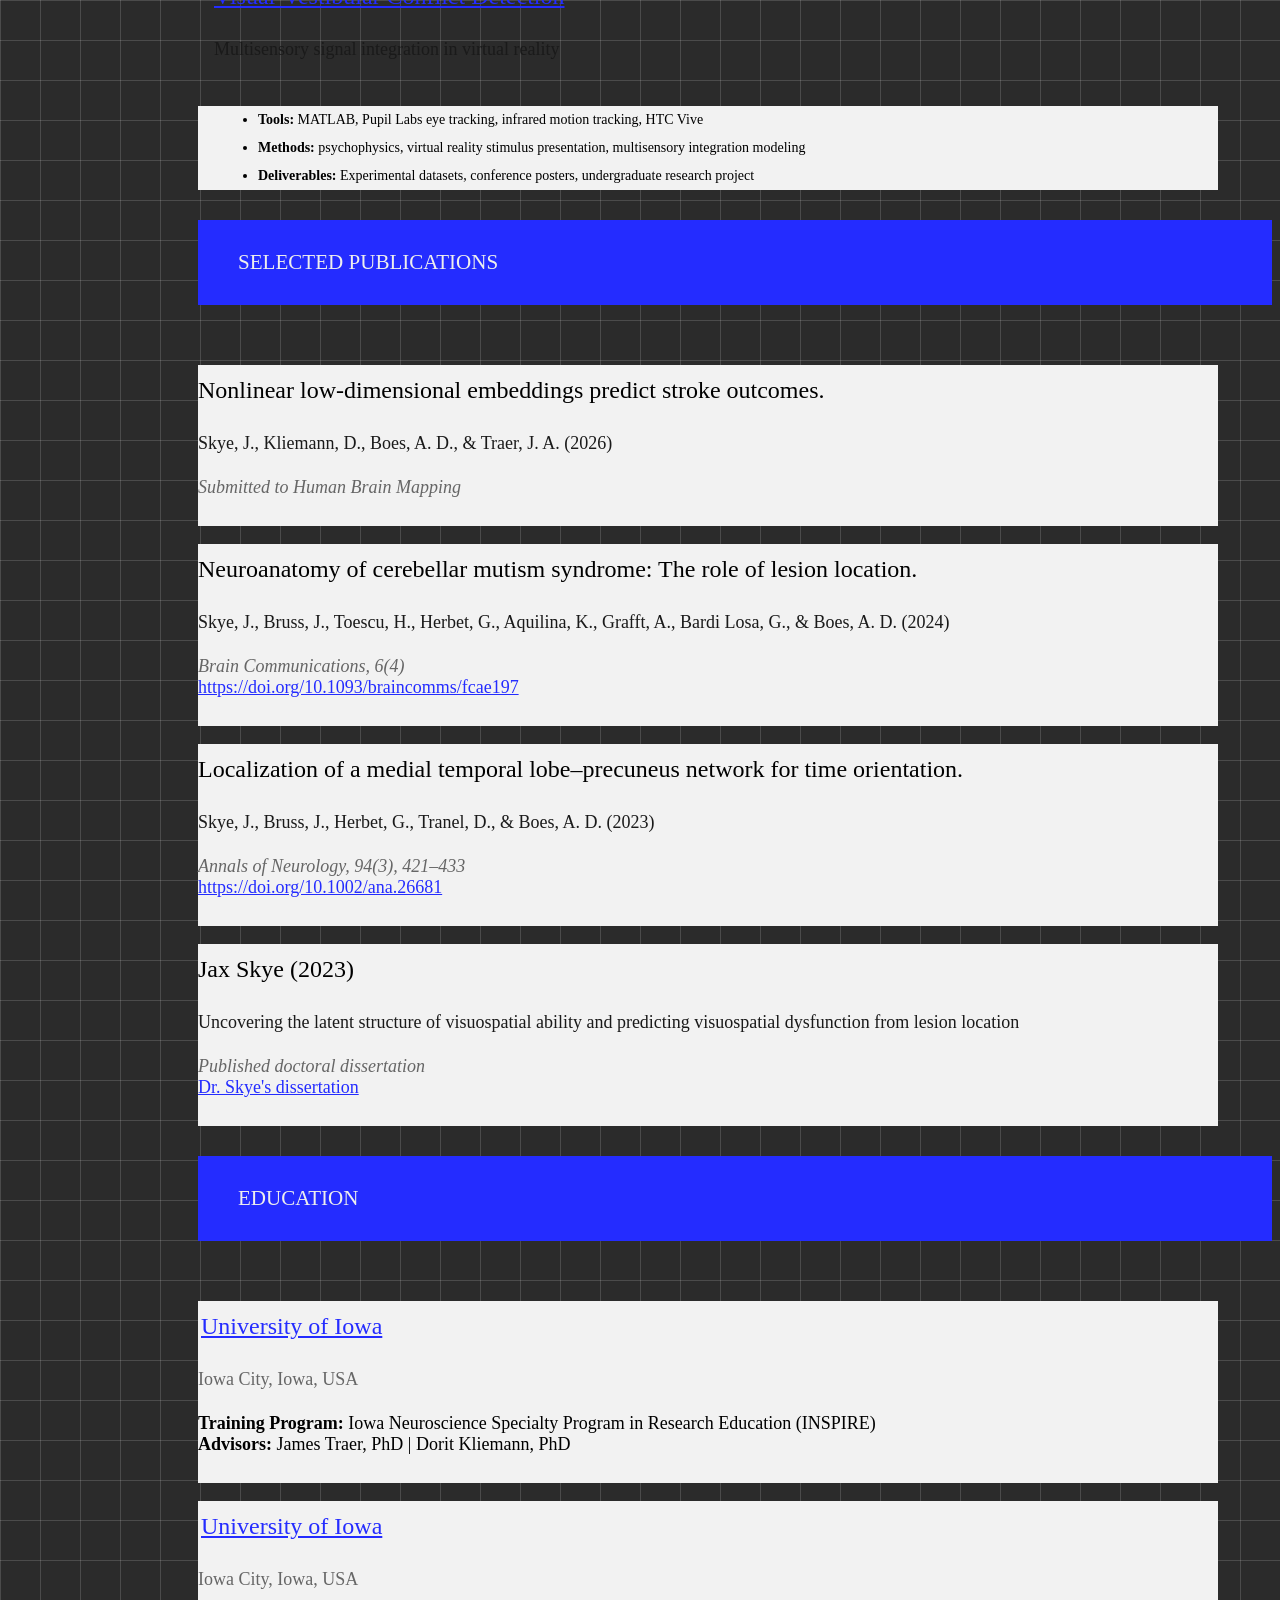
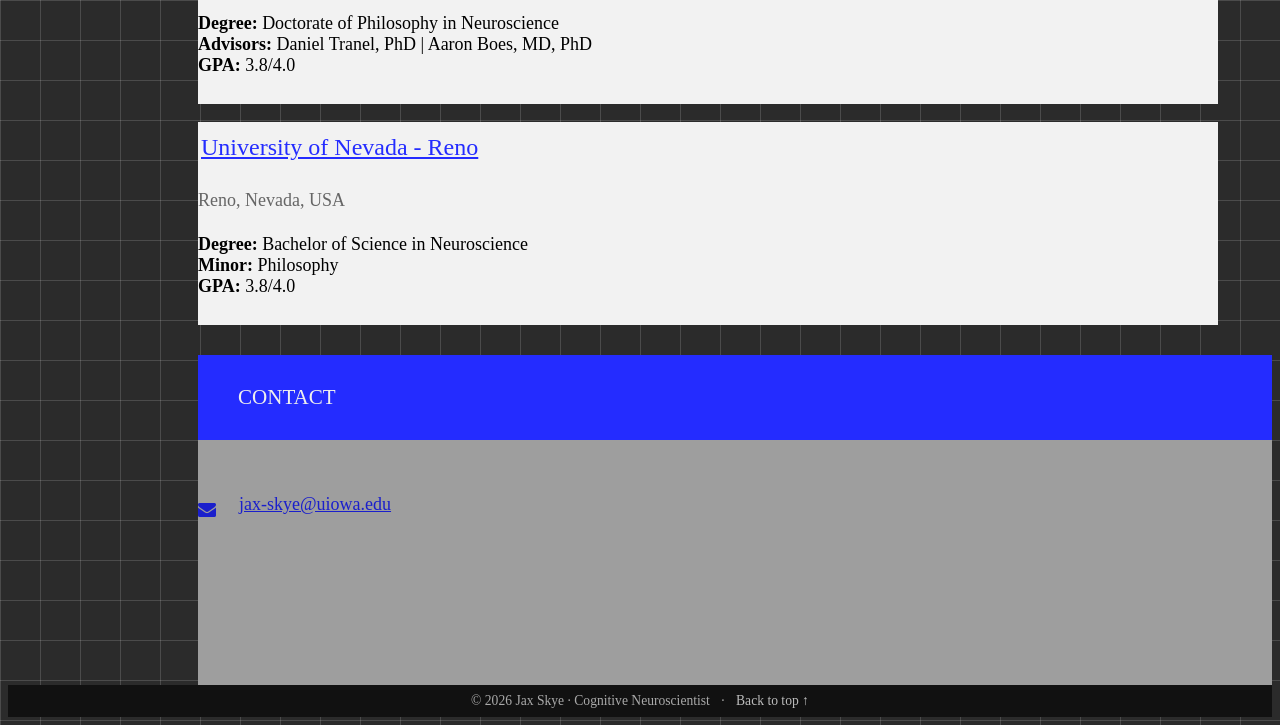
==== commit 8156358b: "deliverables removed" ====
--- a/index.html
+++ b/index.html
@@ -302,9 +302,9 @@
           
         </p>
           
-        <p>
+        <!-- <p>
           Looking for an opportunity to work in a fast-paced environment where I can apply my expertise.
-        </p>
+        </p> -->
       </div>
     </section>
 
